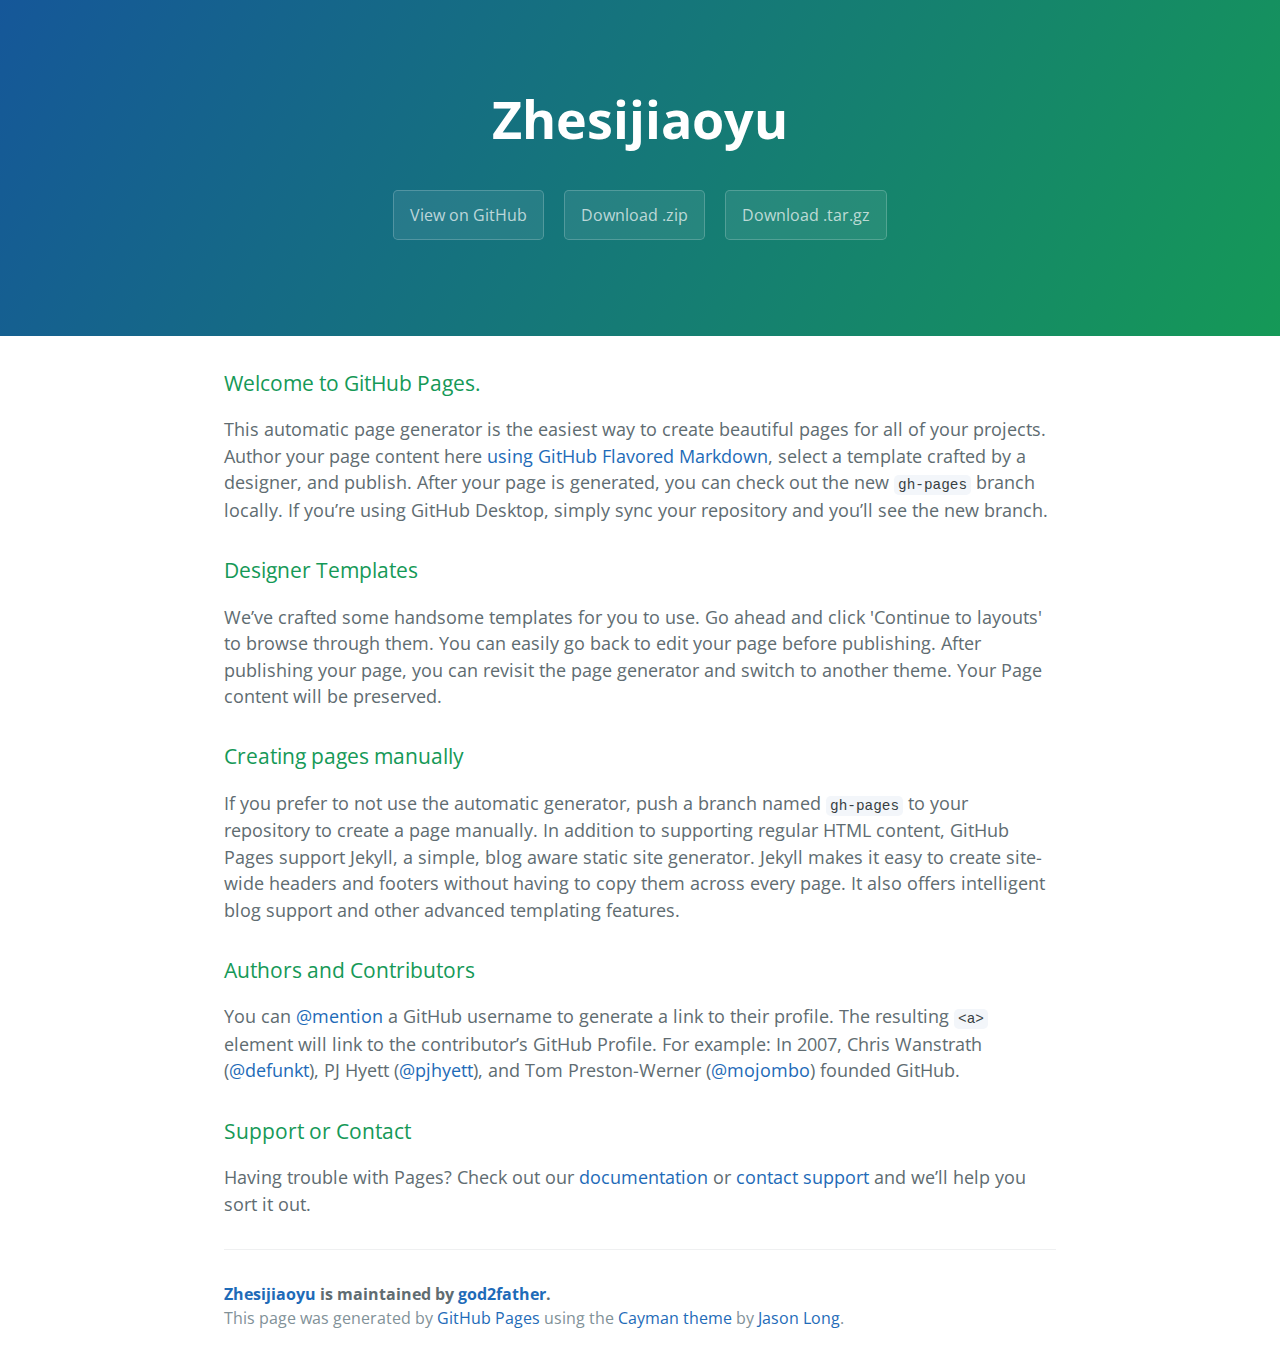
==== index.html @ b7295e61 "Create gh-pages branch via GitHub" ====
<!DOCTYPE html>
<html lang="en-us">
  <head>
    <meta charset="UTF-8">
    <title>Zhesijiaoyu by god2father</title>
    <meta name="viewport" content="width=device-width, initial-scale=1">
    <link rel="stylesheet" type="text/css" href="stylesheets/normalize.css" media="screen">
    <link href='https://fonts.googleapis.com/css?family=Open+Sans:400,700' rel='stylesheet' type='text/css'>
    <link rel="stylesheet" type="text/css" href="stylesheets/stylesheet.css" media="screen">
    <link rel="stylesheet" type="text/css" href="stylesheets/github-light.css" media="screen">
  </head>
  <body>
    <section class="page-header">
      <h1 class="project-name">Zhesijiaoyu</h1>
      <h2 class="project-tagline"></h2>
      <a href="https://github.com/god2father/zhesijiaoyu" class="btn">View on GitHub</a>
      <a href="https://github.com/god2father/zhesijiaoyu/zipball/master" class="btn">Download .zip</a>
      <a href="https://github.com/god2father/zhesijiaoyu/tarball/master" class="btn">Download .tar.gz</a>
    </section>

    <section class="main-content">
      <h3>
<a id="welcome-to-github-pages" class="anchor" href="#welcome-to-github-pages" aria-hidden="true"><span aria-hidden="true" class="octicon octicon-link"></span></a>Welcome to GitHub Pages.</h3>

<p>This automatic page generator is the easiest way to create beautiful pages for all of your projects. Author your page content here <a href="https://guides.github.com/features/mastering-markdown/">using GitHub Flavored Markdown</a>, select a template crafted by a designer, and publish. After your page is generated, you can check out the new <code>gh-pages</code> branch locally. If you’re using GitHub Desktop, simply sync your repository and you’ll see the new branch.</p>

<h3>
<a id="designer-templates" class="anchor" href="#designer-templates" aria-hidden="true"><span aria-hidden="true" class="octicon octicon-link"></span></a>Designer Templates</h3>

<p>We’ve crafted some handsome templates for you to use. Go ahead and click 'Continue to layouts' to browse through them. You can easily go back to edit your page before publishing. After publishing your page, you can revisit the page generator and switch to another theme. Your Page content will be preserved.</p>

<h3>
<a id="creating-pages-manually" class="anchor" href="#creating-pages-manually" aria-hidden="true"><span aria-hidden="true" class="octicon octicon-link"></span></a>Creating pages manually</h3>

<p>If you prefer to not use the automatic generator, push a branch named <code>gh-pages</code> to your repository to create a page manually. In addition to supporting regular HTML content, GitHub Pages support Jekyll, a simple, blog aware static site generator. Jekyll makes it easy to create site-wide headers and footers without having to copy them across every page. It also offers intelligent blog support and other advanced templating features.</p>

<h3>
<a id="authors-and-contributors" class="anchor" href="#authors-and-contributors" aria-hidden="true"><span aria-hidden="true" class="octicon octicon-link"></span></a>Authors and Contributors</h3>

<p>You can <a href="https://help.github.com/articles/basic-writing-and-formatting-syntax/#mentioning-users-and-teams" class="user-mention">@mention</a> a GitHub username to generate a link to their profile. The resulting <code>&lt;a&gt;</code> element will link to the contributor’s GitHub Profile. For example: In 2007, Chris Wanstrath (<a href="https://github.com/defunkt" class="user-mention">@defunkt</a>), PJ Hyett (<a href="https://github.com/pjhyett" class="user-mention">@pjhyett</a>), and Tom Preston-Werner (<a href="https://github.com/mojombo" class="user-mention">@mojombo</a>) founded GitHub.</p>

<h3>
<a id="support-or-contact" class="anchor" href="#support-or-contact" aria-hidden="true"><span aria-hidden="true" class="octicon octicon-link"></span></a>Support or Contact</h3>

<p>Having trouble with Pages? Check out our <a href="https://help.github.com/pages">documentation</a> or <a href="https://github.com/contact">contact support</a> and we’ll help you sort it out.</p>

      <footer class="site-footer">
        <span class="site-footer-owner"><a href="https://github.com/god2father/zhesijiaoyu">Zhesijiaoyu</a> is maintained by <a href="https://github.com/god2father">god2father</a>.</span>

        <span class="site-footer-credits">This page was generated by <a href="https://pages.github.com">GitHub Pages</a> using the <a href="https://github.com/jasonlong/cayman-theme">Cayman theme</a> by <a href="https://twitter.com/jasonlong">Jason Long</a>.</span>
      </footer>

    </section>

  
  </body>
</html>
---- stylesheets/stylesheet.css ----
* {
  box-sizing: border-box; }

body {
  padding: 0;
  margin: 0;
  font-family: "Open Sans", "Helvetica Neue", Helvetica, Arial, sans-serif;
  font-size: 16px;
  line-height: 1.5;
  color: #606c71; }

a {
  color: #1e6bb8;
  text-decoration: none; }
  a:hover {
    text-decoration: underline; }

.btn {
  display: inline-block;
  margin-bottom: 1rem;
  color: rgba(255, 255, 255, 0.7);
  background-color: rgba(255, 255, 255, 0.08);
  border-color: rgba(255, 255, 255, 0.2);
  border-style: solid;
  border-width: 1px;
  border-radius: 0.3rem;
  transition: color 0.2s, background-color 0.2s, border-color 0.2s; }
  .btn + .btn {
    margin-left: 1rem; }

.btn:hover {
  color: rgba(255, 255, 255, 0.8);
  text-decoration: none;
  background-color: rgba(255, 255, 255, 0.2);
  border-color: rgba(255, 255, 255, 0.3); }

@media screen and (min-width: 64em) {
  .btn {
    padding: 0.75rem 1rem; } }

@media screen and (min-width: 42em) and (max-width: 64em) {
  .btn {
    padding: 0.6rem 0.9rem;
    font-size: 0.9rem; } }

@media screen and (max-width: 42em) {
  .btn {
    display: block;
    width: 100%;
    padding: 0.75rem;
    font-size: 0.9rem; }
    .btn + .btn {
      margin-top: 1rem;
      margin-left: 0; } }

.page-header {
  color: #fff;
  text-align: center;
  background-color: #159957;
  background-image: linear-gradient(120deg, #155799, #159957); }

@media screen and (min-width: 64em) {
  .page-header {
    padding: 5rem 6rem; } }

@media screen and (min-width: 42em) and (max-width: 64em) {
  .page-header {
    padding: 3rem 4rem; } }

@media screen and (max-width: 42em) {
  .page-header {
    padding: 2rem 1rem; } }

.project-name {
  margin-top: 0;
  margin-bottom: 0.1rem; }

@media screen and (min-width: 64em) {
  .project-name {
    font-size: 3.25rem; } }

@media screen and (min-width: 42em) and (max-width: 64em) {
  .project-name {
    font-size: 2.25rem; } }

@media screen and (max-width: 42em) {
  .project-name {
    font-size: 1.75rem; } }

.project-tagline {
  margin-bottom: 2rem;
  font-weight: normal;
  opacity: 0.7; }

@media screen and (min-width: 64em) {
  .project-tagline {
    font-size: 1.25rem; } }

@media screen and (min-width: 42em) and (max-width: 64em) {
  .project-tagline {
    font-size: 1.15rem; } }

@media screen and (max-width: 42em) {
  .project-tagline {
    font-size: 1rem; } }

.main-content :first-child {
  margin-top: 0; }
.main-content img {
  max-width: 100%; }
.main-content h1, .main-content h2, .main-content h3, .main-content h4, .main-content h5, .main-content h6 {
  margin-top: 2rem;
  margin-bottom: 1rem;
  font-weight: normal;
  color: #159957; }
.main-content p {
  margin-bottom: 1em; }
.main-content code {
  padding: 2px 4px;
  font-family: Consolas, "Liberation Mono", Menlo, Courier, monospace;
  font-size: 0.9rem;
  color: #383e41;
  background-color: #f3f6fa;
  border-radius: 0.3rem; }
.main-content pre {
  padding: 0.8rem;
  margin-top: 0;
  margin-bottom: 1rem;
  font: 1rem Consolas, "Liberation Mono", Menlo, Courier, monospace;
  color: #567482;
  word-wrap: normal;
  background-color: #f3f6fa;
  border: solid 1px #dce6f0;
  border-radius: 0.3rem; }
  .main-content pre > code {
    padding: 0;
    margin: 0;
    font-size: 0.9rem;
    color: #567482;
    word-break: normal;
    white-space: pre;
    background: transparent;
    border: 0; }
.main-content .highlight {
  margin-bottom: 1rem; }
  .main-content .highlight pre {
    margin-bottom: 0;
    word-break: normal; }
.main-content .highlight pre, .main-content pre {
  padding: 0.8rem;
  overflow: auto;
  font-size: 0.9rem;
  line-height: 1.45;
  border-radius: 0.3rem; }
.main-content pre code, .main-content pre tt {
  display: inline;
  max-width: initial;
  padding: 0;
  margin: 0;
  overflow: initial;
  line-height: inherit;
  word-wrap: normal;
  background-color: transparent;
  border: 0; }
  .main-content pre code:before, .main-content pre code:after, .main-content pre tt:before, .main-content pre tt:after {
    content: normal; }
.main-content ul, .main-content ol {
  margin-top: 0; }
.main-content blockquote {
  padding: 0 1rem;
  margin-left: 0;
  color: #819198;
  border-left: 0.3rem solid #dce6f0; }
  .main-content blockquote > :first-child {
    margin-top: 0; }
  .main-content blockquote > :last-child {
    margin-bottom: 0; }
.main-content table {
  display: block;
  width: 100%;
  overflow: auto;
  word-break: normal;
  word-break: keep-all; }
  .main-content table th {
    font-weight: bold; }
  .main-content table th, .main-content table td {
    padding: 0.5rem 1rem;
    border: 1px solid #e9ebec; }
.main-content dl {
  padding: 0; }
  .main-content dl dt {
    padding: 0;
    margin-top: 1rem;
    font-size: 1rem;
    font-weight: bold; }
  .main-content dl dd {
    padding: 0;
    margin-bottom: 1rem; }
.main-content hr {
  height: 2px;
  padding: 0;
  margin: 1rem 0;
  background-color: #eff0f1;
  border: 0; }

@media screen and (min-width: 64em) {
  .main-content {
    max-width: 64rem;
    padding: 2rem 6rem;
    margin: 0 auto;
    font-size: 1.1rem; } }

@media screen and (min-width: 42em) and (max-width: 64em) {
  .main-content {
    padding: 2rem 4rem;
    font-size: 1.1rem; } }

@media screen and (max-width: 42em) {
  .main-content {
    padding: 2rem 1rem;
    font-size: 1rem; } }

.site-footer {
  padding-top: 2rem;
  margin-top: 2rem;
  border-top: solid 1px #eff0f1; }

.site-footer-owner {
  display: block;
  font-weight: bold; }

.site-footer-credits {
  color: #819198; }

@media screen and (min-width: 64em) {
  .site-footer {
    font-size: 1rem; } }

@media screen and (min-width: 42em) and (max-width: 64em) {
  .site-footer {
    font-size: 1rem; } }

@media screen and (max-width: 42em) {
  .site-footer {
    font-size: 0.9rem; } }
---- stylesheets/github-light.css ----
/*
   Copyright 2014 GitHub Inc.

   Licensed under the Apache License, Version 2.0 (the "License");
   you may not use this file except in compliance with the License.
   You may obtain a copy of the License at

       http://www.apache.org/licenses/LICENSE-2.0

   Unless required by applicable law or agreed to in writing, software
   distributed under the License is distributed on an "AS IS" BASIS,
   WITHOUT WARRANTIES OR CONDITIONS OF ANY KIND, either express or implied.
   See the License for the specific language governing permissions and
   limitations under the License.

*/

.pl-c /* comment */ {
  color: #969896;
}

.pl-c1      /* constant, markup.raw, meta.diff.header, meta.module-reference, meta.property-name, support, support.constant, support.variable, variable.other.constant */,
.pl-s .pl-v /* string variable */ {
  color: #0086b3;
}

.pl-e  /* entity */,
.pl-en /* entity.name */ {
  color: #795da3;
}

.pl-s .pl-s1 /* string source */,
.pl-smi      /* storage.modifier.import, storage.modifier.package, storage.type.java, variable.other, variable.parameter.function */ {
  color: #333;
}

.pl-ent /* entity.name.tag */ {
  color: #63a35c;
}

.pl-k /* keyword, storage, storage.type */ {
  color: #a71d5d;
}

.pl-pds              /* punctuation.definition.string, string.regexp.character-class */,
.pl-s                /* string */,
.pl-s .pl-pse .pl-s1 /* string punctuation.section.embedded source */,
.pl-sr               /* string.regexp */,
.pl-sr .pl-cce       /* string.regexp constant.character.escape */,
.pl-sr .pl-sra       /* string.regexp string.regexp.arbitrary-repitition */,
.pl-sr .pl-sre       /* string.regexp source.ruby.embedded */ {
  color: #183691;
}

.pl-v /* variable */ {
  color: #ed6a43;
}

.pl-id /* invalid.deprecated */ {
  color: #b52a1d;
}

.pl-ii /* invalid.illegal */ {
  background-color: #b52a1d;
  color: #f8f8f8;
}

.pl-sr .pl-cce /* string.regexp constant.character.escape */ {
  color: #63a35c;
  font-weight: bold;
}

.pl-ml /* markup.list */ {
  color: #693a17;
}

.pl-mh        /* markup.heading */,
.pl-mh .pl-en /* markup.heading entity.name */,
.pl-ms        /* meta.separator */ {
  color: #1d3e81;
  font-weight: bold;
}

.pl-mq /* markup.quote */ {
  color: #008080;
}

.pl-mi /* markup.italic */ {
  color: #333;
  font-style: italic;
}

.pl-mb /* markup.bold */ {
  color: #333;
  font-weight: bold;
}

.pl-md /* markup.deleted, meta.diff.header.from-file */ {
  background-color: #ffecec;
  color: #bd2c00;
}

.pl-mi1 /* markup.inserted, meta.diff.header.to-file */ {
  background-color: #eaffea;
  color: #55a532;
}

.pl-mdr /* meta.diff.range */ {
  color: #795da3;
  font-weight: bold;
}

.pl-mo /* meta.output */ {
  color: #1d3e81;
}
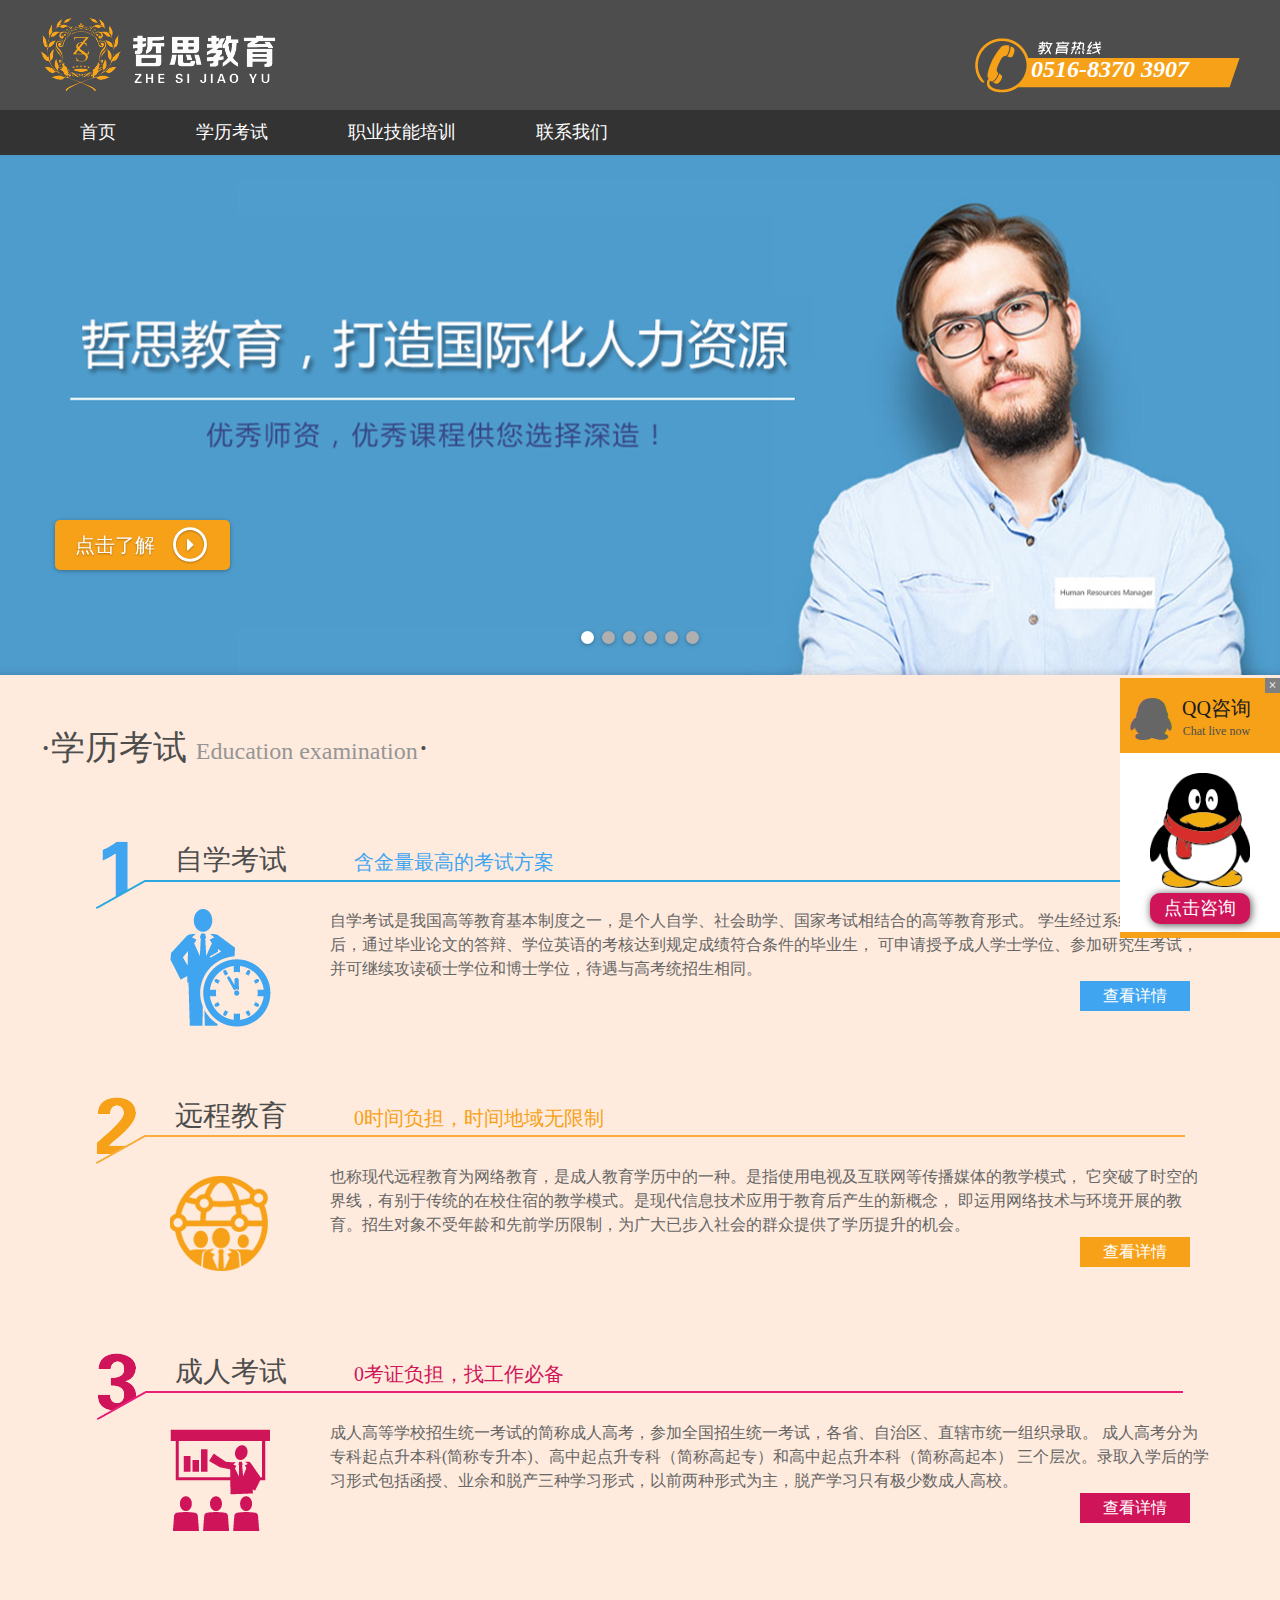
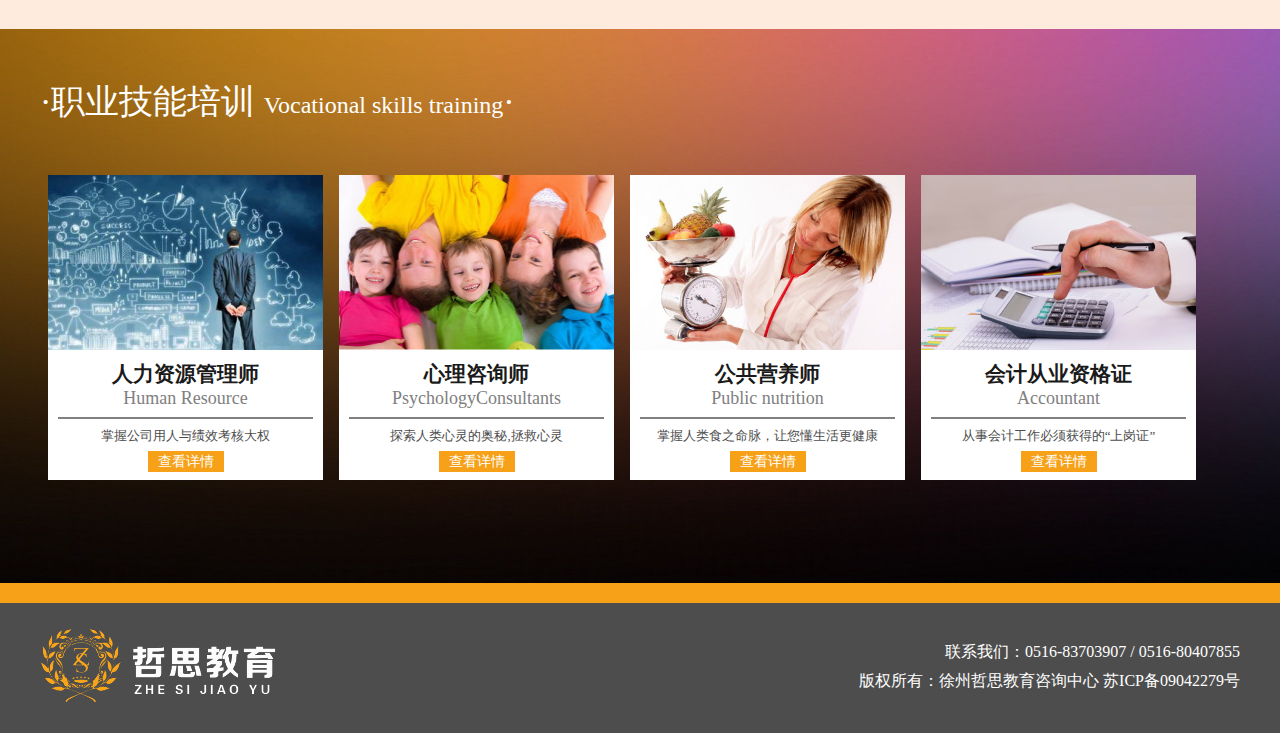
==== commit f5adeedd: "frist" ====
--- a/index.html
+++ b/index.html
@@ -1,57 +1,213 @@
 <!DOCTYPE html>
-<html lang="en-us">
-  <head>
+<html lang="en">
+<head>
     <meta charset="UTF-8">
-    <title>Zhesijiaoyu by god2father</title>
-    <meta name="viewport" content="width=device-width, initial-scale=1">
-    <link rel="stylesheet" type="text/css" href="stylesheets/normalize.css" media="screen">
-    <link href='https://fonts.googleapis.com/css?family=Open+Sans:400,700' rel='stylesheet' type='text/css'>
-    <link rel="stylesheet" type="text/css" href="stylesheets/stylesheet.css" media="screen">
-    <link rel="stylesheet" type="text/css" href="stylesheets/github-light.css" media="screen">
-  </head>
-  <body>
-    <section class="page-header">
-      <h1 class="project-name">Zhesijiaoyu</h1>
-      <h2 class="project-tagline"></h2>
-      <a href="https://github.com/god2father/zhesijiaoyu" class="btn">View on GitHub</a>
-      <a href="https://github.com/god2father/zhesijiaoyu/zipball/master" class="btn">Download .zip</a>
-      <a href="https://github.com/god2father/zhesijiaoyu/tarball/master" class="btn">Download .tar.gz</a>
-    </section>
-
-    <section class="main-content">
-      <h3>
-<a id="welcome-to-github-pages" class="anchor" href="#welcome-to-github-pages" aria-hidden="true"><span aria-hidden="true" class="octicon octicon-link"></span></a>Welcome to GitHub Pages.</h3>
-
-<p>This automatic page generator is the easiest way to create beautiful pages for all of your projects. Author your page content here <a href="https://guides.github.com/features/mastering-markdown/">using GitHub Flavored Markdown</a>, select a template crafted by a designer, and publish. After your page is generated, you can check out the new <code>gh-pages</code> branch locally. If you’re using GitHub Desktop, simply sync your repository and you’ll see the new branch.</p>
-
-<h3>
-<a id="designer-templates" class="anchor" href="#designer-templates" aria-hidden="true"><span aria-hidden="true" class="octicon octicon-link"></span></a>Designer Templates</h3>
-
-<p>We’ve crafted some handsome templates for you to use. Go ahead and click 'Continue to layouts' to browse through them. You can easily go back to edit your page before publishing. After publishing your page, you can revisit the page generator and switch to another theme. Your Page content will be preserved.</p>
-
-<h3>
-<a id="creating-pages-manually" class="anchor" href="#creating-pages-manually" aria-hidden="true"><span aria-hidden="true" class="octicon octicon-link"></span></a>Creating pages manually</h3>
-
-<p>If you prefer to not use the automatic generator, push a branch named <code>gh-pages</code> to your repository to create a page manually. In addition to supporting regular HTML content, GitHub Pages support Jekyll, a simple, blog aware static site generator. Jekyll makes it easy to create site-wide headers and footers without having to copy them across every page. It also offers intelligent blog support and other advanced templating features.</p>
-
-<h3>
-<a id="authors-and-contributors" class="anchor" href="#authors-and-contributors" aria-hidden="true"><span aria-hidden="true" class="octicon octicon-link"></span></a>Authors and Contributors</h3>
-
-<p>You can <a href="https://help.github.com/articles/basic-writing-and-formatting-syntax/#mentioning-users-and-teams" class="user-mention">@mention</a> a GitHub username to generate a link to their profile. The resulting <code>&lt;a&gt;</code> element will link to the contributor’s GitHub Profile. For example: In 2007, Chris Wanstrath (<a href="https://github.com/defunkt" class="user-mention">@defunkt</a>), PJ Hyett (<a href="https://github.com/pjhyett" class="user-mention">@pjhyett</a>), and Tom Preston-Werner (<a href="https://github.com/mojombo" class="user-mention">@mojombo</a>) founded GitHub.</p>
-
-<h3>
-<a id="support-or-contact" class="anchor" href="#support-or-contact" aria-hidden="true"><span aria-hidden="true" class="octicon octicon-link"></span></a>Support or Contact</h3>
-
-<p>Having trouble with Pages? Check out our <a href="https://help.github.com/pages">documentation</a> or <a href="https://github.com/contact">contact support</a> and we’ll help you sort it out.</p>
-
-      <footer class="site-footer">
-        <span class="site-footer-owner"><a href="https://github.com/god2father/zhesijiaoyu">Zhesijiaoyu</a> is maintained by <a href="https://github.com/god2father">god2father</a>.</span>
-
-        <span class="site-footer-credits">This page was generated by <a href="https://pages.github.com">GitHub Pages</a> using the <a href="https://github.com/jasonlong/cayman-theme">Cayman theme</a> by <a href="https://twitter.com/jasonlong">Jason Long</a>.</span>
-      </footer>
-
-    </section>
-
-  
-  </body>
-</html>
+    <title>哲思教育首页</title>
+    <link href="css/css.css" rel="stylesheet" type="text/css">
+    <link href="css/font-awesome.min.css" rel="stylesheet" type="text/css">
+    <script src="js/jquery-1.10.1.min.js"></script>
+    <script src="js/unslider.js"></script>
+</head>
+<body>
+<header>
+    <div class="logo-bar-bg">
+        <div class="logo-bar">
+            <div class="logo">
+                <img src="images/logo.png" alt="哲思教育">
+            </div>
+            <div class="tel-numb">
+                0516-8370 3907
+            </div>
+        </div>
+    </div>
+    <div class="menu-bar-bg">
+        <div class="menu-bar">
+            <ul>
+                <li><a href="index.html">首页</a></li>
+                <li><a href="education.html"> 学历考试</a> </li>
+                <li class="drop-menu">
+                    <a href="#">职业技能培训</a>
+                    <ul class="drop-menu-list">
+                        <li><a href="human_resources.html">人力资源管理师</a></li>
+                        <li><a href="psychology.html">心理咨询师</a></li>
+                        <li><a href="nutrition.html">公共营养师</a></li>
+                        <li><a href="accounting.html">会计从业资格证</a></li>
+                    </ul>
+                </li>
+                <li><a href="contact_us.html"> 联系我们</a> </li>
+            </ul>
+        </div>
+    </div>
+    <!-- 轮播位-->
+    <div class="banner-img-box ">
+        <section class="banner">
+            <ul>
+                <li style="background-image: url(images/banner1.jpg);background-size: 100% 100%">
+                    <div class="inner">
+                        <a class="btn" href="human_resources.html">
+                            点击了解
+                            <span class="fa-stack "><i class="fa fa-circle-thin fa-stack-2x"></i> <i class="fa fa-caret-right fa-stack-1x"></i></span>
+                        </a>
+                    </div>
+                </li>
+                <li style="background-image: url(images/banner2.jpg)">
+                    <div class="inner">
+                        <a class="btn" href="contact_us.html">
+                            点击了解
+                            <span class="fa-stack "><i class="fa fa-circle-thin fa-stack-2x"></i> <i class="fa fa-caret-right fa-stack-1x"></i></span>
+                        </a>
+                    </div>
+                </li>
+                <li style="background-image: url(images/banner3.jpg)">
+                    <div class="inner">
+                        <a class="btn btn-color3" href="accounting.html">
+                            点击了解
+                            <span class="fa-stack "><i class="fa fa-circle-thin fa-stack-2x"></i> <i class="fa fa-caret-right fa-stack-1x"></i></span>
+                        </a>
+                    </div>
+                </li>
+                <li style="background-image: url(images/banner4.jpg)">
+                    <div class="inner">
+                        <a class="btn btn-color3" href="psychology.html">
+                            点击了解
+                            <span class="fa-stack "><i class="fa fa-circle-thin fa-stack-2x"></i> <i class="fa fa-caret-right fa-stack-1x"></i></span>
+                        </a>
+                    </div>
+                </li>
+                <li style="background-image: url(images/banner5.jpg)">
+                    <div class="inner">
+                        <a class="btn" href="education.html">
+                            点击了解
+                            <span class="fa-stack "><i class="fa fa-circle-thin fa-stack-2x"></i> <i class="fa fa-caret-right fa-stack-1x"></i></span>
+                        </a>
+                    </div>
+                </li>
+                <li style="background-image: url(images/banner6.jpg)">
+                    <div class="inner">
+                        <a class="btn" href="nutrition.html">
+                            点击了解
+                            <span class="fa-stack "><i class="fa fa-circle-thin fa-stack-2x"></i> <i class="fa fa-caret-right fa-stack-1x"></i></span>
+                        </a>
+                    </div>
+                </li>
+            </ul>
+        </section>
+    </div>
+</header>
+<div class="index-container-bg">
+    <div class="index-container">
+        <h1>·学历考试&nbsp;<small>Education examination</small>·</h1>
+       <!-- 1-->
+        <div class="index-title1">
+          自学考试 <span>含金量最高的考试方案</span>
+        </div>
+        <div class="index-txt">
+            <img src="images/index-title1-icon1.png">
+            <span>自学考试是我国高等教育基本制度之一，是个人自学、社会助学、国家考试相结合的高等教育形式。
+                学生经过系统的学习后，通过毕业论文的答辩、学位英语的考核达到规定成绩符合条件的毕业生，
+                可申请授予成人学士学位、参加研究生考试，并可继续攻读硕士学位和博士学位，待遇与高考统招生相同。
+               <br><a href="education.html">查看详情</a>
+            </span>
+        </div>
+        <!-- 2-->
+        <div class="index-title1 index-title2">
+            远程教育 <span class="index-title2-color">0时间负担，时间地域无限制</span>
+        </div>
+        <div class="index-txt">
+            <img src="images/index-title2-icon1.png">
+            <span>也称现代远程教育为网络教育，是成人教育学历中的一种。是指使用电视及互联网等传播媒体的教学模式，
+                它突破了时空的界线，有别于传统的在校住宿的教学模式。是现代信息技术应用于教育后产生的新概念，
+                即运用网络技术与环境开展的教育。招生对象不受年龄和先前学历限制，为广大已步入社会的群众提供了学历提升的机会。
+               <br><a class="index-title2-a-color" href="education.html">查看详情</a>
+            </span>
+        </div>
+        <!--3-->
+        <div class="index-title1 index-title3">
+            成人考试 <span class="index-title3-color">0考证负担，找工作必备</span>
+        </div>
+        <div class="index-txt">
+            <img src="images/index-title3-icon1.png">
+            <span>成人高等学校招生统一考试的简称成人高考，参加全国招生统一考试，各省、自治区、直辖市统一组织录取。
+                成人高考分为专科起点升本科(简称专升本)、高中起点升专科（简称高起专）和高中起点升本科（简称高起本）
+                三个层次。录取入学后的学习形式包括函授、业余和脱产三种学习形式，以前两种形式为主，脱产学习只有极少数成人高校。
+               <br><a class="index-title3-a-color" href="education.html">查看详情</a>
+            </span>
+        </div>
+    </div>
+</div>
+<div class="index-container-bg1">
+    <div class="index-container1">
+        <h1>·职业技能培训&nbsp;<small>Vocational skills training</small>·</h1>
+        <div class="index-container1-item">
+            <ul>
+                <li>
+                    <div class="item">
+                        <img src="images/index-item1.jpg" alt="">
+                        <div class="txt">
+                            <p>人力资源管理师</p>
+                            <p>Human Resource</p>
+                            <p>掌握公司用人与绩效考核大权</p>
+                            <p><a href="human_resources.html">查看详情</a></p>
+                        </div>
+                    </div>
+                </li>
+                <li>
+                    <div class="item">
+                        <img src="images/index-item2.jpg" alt="">
+                        <div class="txt">
+                            <p>心理咨询师</p>
+                            <p> PsychologyConsultants</p>
+                            <p>探索人类心灵的奥秘,拯救心灵</p>
+                            <p><a href="psychology.html">查看详情</a></p>
+                        </div>
+                    </div>
+                </li>
+                <li>
+                    <div class="item">
+                        <img src="images/index-item3.jpg" alt="">
+                        <div class="txt">
+                            <p>公共营养师</p>
+                            <p>Public nutrition</p>
+                            <p>掌握人类食之命脉，让您懂生活更健康</p>
+                            <p><a href="nutrition.html">查看详情</a></p>
+                        </div>
+                    </div>
+                </li>
+                <li>
+                    <div class="item">
+                        <img src="images/index-item4.jpg" alt="">
+                        <div class="txt">
+                            <p>会计从业资格证</p>
+                            <p>Accountant</p>
+                            <p>从事会计工作必须获得的“上岗证”</p>
+                            <p><a href="accounting.html">查看详情</a></p>
+                        </div>
+                    </div>
+                </li>
+            </ul>
+        </div>
+    </div>
+</div>
+<footer>
+    <div class="foot-top"></div>
+    <div class="foot-container">
+       <a href="#"><img src="images/logo.png"></a>
+        <p>
+            联系我们：0516-83703907 / 0516-80407855<br>
+            版权所有：徐州哲思教育咨询中心    苏ICP备09042279号
+        </p>
+    </div>
+</footer>
+<div class="chat-window" id="chat-window">
+    <div class="chat-top">
+       <i class="fa fa-qq fa-3x"></i> <span>QQ咨询<br><small>Chat live now</small></span>
+        <div class="chat-close" id="chat-close">&times;</div>
+    </div>
+    <div class="chat-body">
+        <img src="images/qq.png">
+        <a href="http://wpa.qq.com/msgrd?v=3&uin=1175448099&site=qq&menu=yes" target="_blank" >点击咨询</a>
+    </div>
+</div>
+<script src="js/linkin.js"></script>
+</body>
+</html>--- a/css/css.css
+++ b/css/css.css
@@ -0,0 +1,2905 @@
+*{
+    margin:0;
+    padding:0;
+    box-sizing:border-box;
+}
+
+body{
+    color:#666;
+    font-family:"Microsoft Yahei";
+    font-size:14px;
+    min-width:1200px;
+}
+
+body,p,div{
+    margin:0;
+    padding:0;
+    word-break:break-all;
+    word-wrap:break-word;
+    border:none;
+}
+
+h1,h2,h3,h4,h5,h6{
+    margin:0;
+    padding:0;
+}
+
+ul,ol,li,dl,dd,dt{
+    list-style:outside none none;
+    margin:0;
+    padding:0;
+}
+
+a{
+    color:#4d4d4d;
+    cursor:pointer;
+    text-decoration:none!important;
+}
+
+a:hover{
+    text-decoration:none;
+}
+
+td{
+    color:#666;
+    font-size:12px;
+}
+
+img{
+    border:none;
+    vertical-align:middle;
+}
+
+input{
+    outline:0 none;
+}
+
+.logo-bar-bg{
+    height:110px;
+    width:100%;
+    background:#4d4d4d;
+}
+
+.logo-bar{
+    width:1200px;
+    height:110px;
+    margin:0 auto;
+}
+
+.logo{
+    width:236px;
+    height:75px;
+    float:left;
+    margin-top:17px;
+}
+
+.tel-numb{
+    width:265px;
+    height:55px;
+    float:right;
+    margin-top:38px;
+    background:url("../images/telnumber.png") no-repeat;
+    padding-left:56px;
+    padding-top:18px;
+    font-size:24px;
+    color:#fff;
+    font-style:italic;
+    font-weight:bold;
+}
+
+.menu-bar-bg{
+    clear:both;
+    width:100%;
+    background:#333;
+    height:45px;
+}
+
+.menu-bar{
+    width:1200px;
+    height:45px;
+    margin:0 auto;
+}
+
+.menu-bar li{
+    padding:0 40px;
+    line-height:45px;
+    font-size:18px;
+    float:left;
+}
+
+.menu-bar li a{
+    color:#fff;
+}
+
+.menu-bar li:hover{
+    background:#f6a118;
+}
+
+.menu-bar li:hover a{
+    color:#4d4d4d;
+}
+
+.menu-bar .active{
+    background:#f6a118;
+}
+
+.menu-bar .active a{
+    color:#4d4d4d;
+}
+
+.drop-menu{
+    position:relative;
+}
+
+.drop-menu:hover .drop-menu-list{
+    display:block;
+}
+
+.drop-menu-list{
+    position:absolute;
+    display:none;
+    top:45px;
+    left:0;
+    right:0;
+    text-align:center;
+    background:rgba(0,0,0,0.7) repeat scroll 0 0;
+    z-index:999;
+    padding-bottom:20px;
+}
+
+.menu-bar li:hover .drop-menu-list li a{
+    color:#ffffff;
+}
+
+.drop-menu-list li{
+    padding:0 0 0 28px;
+    clear:both;
+    text-align:center;
+}
+
+.drop-menu-list li:hover{
+    background:none;
+}
+
+.drop-menu-list li:hover a{
+    color:#f6dd18!important;
+}
+
+.drop-menu-list li a{
+    text-align:center;
+}
+
+.banner-img-box{
+    position:relative;
+    width:100%;
+    height:520px;
+    overflow:hidden;
+    font-size:18px;
+    line-height:24px;
+    text-align:center;
+    color:rgba(255,255,255,.6);
+    text-shadow:0 0 1px rgba(0,0,0,.05),0 1px 2px rgba(0,0,0,.3);
+}
+
+.banner{
+    position:absolute;
+    left:50%;
+    top:0;
+    width:1920px;
+    height:520px;
+    margin-left:-960px;
+}
+
+.banner ul{
+}.banner ul li{
+     display:block;
+     float:left;
+     min-height:520px;
+     -o-background-size:100% 100%;
+     -ms-background-size:100% 100%;
+     -moz-background-size:100% 100%;
+     -webkit-background-size:100% 100%;
+     background-size:100% 100%;
+     box-shadow:inset 0 -3px 6px rgba(0,0,0,.1);
+ }
+
+.banner .inner{
+    padding:160px 0 110px;
+}
+
+.banner .inner span{
+    height:45px;
+    margin-left:10px;
+}
+
+.banner .inner i{
+    color:#fff;
+    font-weight:normal;
+}
+
+.banner h1,.banner h2{
+    font-size:40px;
+    line-height:52px;
+    color:#fff;
+}
+
+.banner .btn{
+    display:inline-block;
+    margin:205px 0 0 375px;
+    height:50px;
+    line-height:50px;
+    padding:0 20px;
+    clear:both;
+    color:#fff;
+    font-size:20px;
+    background:#f6a118;
+    border-radius:5px;
+    float:left;
+}
+
+.banner .btn-color3{
+    background:#00a599;
+}
+
+.banner .btn:active{
+    -webkit-filter:drop-shadow(0 -1px 2px rgba(0,0,0,.5));
+    -moz-filter:drop-shadow(0 -1px 2px rgba(0,0,0,.5));
+    -o-filter:drop-shadow(0 -1px 2px rgba(0,0,0,.5));
+    filter:drop-shadow(0 -1px 2px rgba(0,0,0,.5));
+}
+
+.banner .btn,.banner .dot{
+    -webkit-filter:drop-shadow(0 1px 2px rgba(0,0,0,.3));
+    -moz-filter:drop-shadow(0 1px 2px rgba(0,0,0,.3));
+    -o-filter:drop-shadow(0 1px 2px rgba(0,0,0,.3));
+    filter:drop-shadow(0 1px 2px rgba(0,0,0,.3));
+}
+
+.banner .dots{
+    position:absolute;
+    left:0;
+    right:0;
+    bottom:20px;
+}
+
+.banner .dots li{
+    display:inline-block;
+    width:13px;
+    height:13px;
+    margin:0 4px;
+    text-indent:-999em;
+    border-radius:100%;
+    cursor:pointer;
+    opacity:1;
+    -webkit-transition:background .5s,opacity .5s;
+    -moz-transition:background .5s,opacity .5s;
+    transition:background .5s,opacity .5s;
+    background:#afafaf;
+}
+
+.banner .dots li.active{
+    background:#fff;
+    opacity:1;
+}
+
+.banner .arrows{
+    position:absolute;
+    bottom:20px;
+    right:20px;
+    color:#fff;
+}
+
+.banner .arrow{
+    display:inline;
+    padding-left:10px;
+    cursor:pointer;
+}
+
+.index-container-bg{
+    width:100%;
+    overflow:hidden;
+    zoom:1;
+    background:#ffebdd;
+    padding-bottom:90px;
+}
+
+.index-container{
+    width:1200px;
+    padding-top:50px;
+    margin:0 auto;
+}
+
+.index-container h1{
+    font-weight:normal;
+    font-size:34px;
+    color:#4d4d4d;
+}
+
+.index-container h1 small{
+    font-size:24px;
+    color:#959595;
+}
+
+.index-title1{
+    margin:70px auto 0 auto;
+    width:1090px;
+    height:68px;
+    background:url("../images/index-title1.png")no-repeat;
+    padding-left:80px;
+    font-size:28px;
+    color:#4d4d4d;
+}
+
+.index-title1 span{
+    font-size:20px;
+    color:#3fa5f1;
+    margin-left:60px;
+}
+
+.index-txt{
+    width:1040px;
+    clear:both;
+    margin-left:130px;
+    overflow:hidden;
+    zoom:1;
+}
+
+.index-txt img{
+    width:101px;
+    height:118px;
+    display:block;
+    float:left;
+}
+
+.index-txt span{
+    width:880px;
+    font-size:16px;
+    color:#666;
+    display:block;
+    float:right;
+    line-height:1.5em;
+}
+
+.index-txt span a{
+    float:right;
+    width:110px;
+    height:30px;
+    background:#3fa5f1;
+    border:none;
+    font-size:16px;
+    color:#fff;
+    line-height:30px;
+    margin-right:20px;
+    text-align:center;
+}
+
+.index-title2{
+    background:url("../images/index-title2.png")no-repeat;
+}
+
+.index-title3{
+    background:url("../images/index-title3.png")no-repeat;
+}
+
+.index-title2-color{
+    color:#f6a118!important;
+}
+
+.index-title2-a-color{
+    background:#f6a118!important;
+}
+
+.index-title3-color{
+    color:#d0145a!important;
+}
+
+.index-title3-a-color{
+    background:#d0145a!important;
+}
+
+.index-container-bg1{
+    overflow:hidden;
+    zoom:1;
+    width:100%;
+    height:554px;
+    background:url("../images/index-bg.jpg") no-repeat;
+    background-size:cover;
+}
+
+.index-container1{
+    width:1200px;
+    height:554px;
+    margin:0 auto;
+}
+
+.index-container1 h1{
+    display:block;
+    font-weight:normal;
+    font-size:34px;
+    color:#fff;
+    padding-top:50px;
+}
+
+.index-container1 h1 small{
+    font-size:24px;
+}
+
+.index-container1-item{
+    margin-top:50px;
+}
+
+.index-container1-item .item{
+    width:275px;
+    height:305px;
+    background:#ffffff;
+    margin-right:8px;
+    margin-left:8px;
+    float:left;
+}
+
+.index-container1-item .item img{
+    width:275px;
+    height:175px;
+}
+
+.index-container1-item .item .txt{
+    margin:10px;
+    text-align:center;
+}
+
+.index-container1-item .item .txt p:nth-child(1){
+    color:#1a1a1a;
+    font-size:21px;
+    font-weight:bold;
+}
+
+.index-container1-item .item .txt p:nth-child(2){
+    color:#808080;
+    font-size:18px;
+    border-bottom:2px solid #808080;
+    padding-bottom:8px;
+}
+
+.index-container1-item .item .txt p:nth-child(3){
+    font-size:13px;
+    padding-top:8px;
+    color:#4d4d4d;
+}
+
+.index-container1-item .item .txt p:nth-child(4){
+    padding-top:5px;
+}
+
+.index-container1-item .item .txt p:nth-child(4) a{
+    width:83px;
+    height:24px;
+    color:#ffffff;
+    line-height:24px;
+    text-align:center;
+    padding:3px 10px;
+    background:#f6a118;
+}
+
+footer{
+    width:100%;
+    background:#4d4d4d;
+    height:150px;
+}
+
+footer .foot-top{
+    height:20px;
+    width:100%;
+    background:#f6a118;
+}
+
+footer .foot-container{
+    width:1200px;
+    margin:25px auto;
+}
+
+footer .foot-container img{
+    float:left;
+    width:236px;
+    height:75px;
+}
+
+footer .foot-container p{
+    float:right;
+    padding-top:10px;
+    text-align:right;
+    font-size:16px;
+    color:#fff;
+    line-height:1.8em;
+}
+
+.chat-window{
+    width:160px;
+    height:260px;
+    border-bottom:6px solid #f6a118;
+    position:fixed;
+    right:0;
+    top:678px;
+    background:#ffffff;
+    z-index:99999;
+}
+
+.chat-top{
+    width:160px;
+    height:75px;
+    background:#f6a118;
+    position:relative;
+}
+
+.chat-top i{
+    display:block;
+    float:left;
+    margin-left:10px;
+    margin-top:20px;
+}
+
+.chat-top span{
+    display:block;
+    float:left;
+    text-align:center;
+    font-size:20px;
+    color:#1a1a1a;
+    margin-left:10px;
+    margin-top:20px;
+    line-height:1em;
+}
+
+.chat-top span small{
+    font-size:12px;
+    color:#4d4d4d;
+}
+
+.chat-close{
+    width:15px;
+    height:15px;
+    position:absolute;
+    top:0;
+    right:0;
+    background:#808080;
+    line-height:15px;
+    cursor:pointer;
+    text-align:center;
+    color:#fff;
+}
+
+.chat-body{
+    clear:both;
+    padding-top:20px;
+    text-align:center;
+}
+
+.chat-body img{
+    width:100px;
+    height:115px;
+    display:block;
+    margin:0 auto;
+}
+
+.chat-body a{
+    text-align:center;
+    display:block;
+    margin:5px auto;
+    width:100px;
+    height:31px;
+    background:#d0145a;
+    font-size:18px;
+    line-height:31px;
+    color:#fff;
+    border-radius:10px;
+    border:none;
+    -webkit-box-shadow:1px 1px 8px 0 rgba(0,0,0,0.7);
+    -moz-box-shadow:1px 1px 8px 0 rgba(0,0,0,0.7);
+    box-shadow:1px 1px 8px 0 rgba(0,0,0,0.7);
+}
+
+.psychology-container1-bg{
+    background:#fff;
+    width:100%;
+    height:755px;
+    position:relative;
+}
+
+.psychology-container1{
+    width:1200px;
+    margin:0 auto;
+}
+
+.psychology-container1 .title{
+    margin:120px auto;
+    text-align:center;
+    overflow:hidden;
+    zoom:1;
+}
+
+.psychology-container1 .title span{
+    font-size:34px;
+    color:#333;
+    padding:0 80px 20px 80px;
+    border-bottom:1px solid #afafaf;
+    font-weight:normal;
+    overflow:hidden;
+    zoom:1;
+}
+
+.psychology-container1 .title p{
+    font-size:16px;
+    padding-top:40px;
+    color:#959595;
+}
+
+.psychology-container1-body{
+    clear:both;
+    overflow:hidden;
+    zoom:1;
+}
+
+.psychology-container1-body .item{
+    width:285px;
+    height:412px;
+    float:left;
+    margin-right:20px;
+}
+
+.psychology-container1-body .item .item-top{
+    width:285px;
+    height:142px;
+    background:url("../images/psychology-img1.png");
+    color:#fff;
+    font-size:30px;
+    font-weight:bold;
+    text-align:center;
+    padding-top:70px;
+}
+
+.psychology-container1-body .item .item-top1{
+    background:url("../images/psychology-img2.png")!important;
+}
+
+.psychology-container1-body .item .item-top2{
+    background:url("../images/psychology-img3.png")!important;
+}
+
+.psychology-container1-body .item .item-top3{
+    background:url("../images/psychology-img4.png")!important;
+}
+
+.psychology-container1-body .item .item-body{
+    width:285px;
+    height:270px;
+    background:#f6e8ca;
+    border:dashed 2px #959595;
+    border-top:none;
+    color:#808080;
+    padding:20px;
+    font-size:16px;
+    line-height:1.6em;
+}
+
+.no-margin-right{
+    margin-right:0!important;
+}
+
+.psychology-down-arrow{
+    width:50px;
+    height:51px;
+    position:absolute;
+    left:0;
+    right:0;
+    margin:auto;
+    bottom:-25px;
+    z-index:5;
+}
+
+.psychology-container2-bg{
+    width:100%;
+    height:770px;
+    background:#365472;
+    position:relative;
+}
+
+.psychology-container2,.psychology-container3,.psychology-container4,.psychology-container5{
+    width:1200px;
+    margin:0 auto;
+    padding-bottom:20px;
+}
+
+.psychology-container2 .title,.psychology-container3 .title,.psychology-container4 .title,.psychology-container5 .title{
+    padding-top:70px;
+    text-align:center;
+}
+
+.psychology-container2 .title span{
+    font-size:34px;
+    color:#fff;
+    padding:0 80px 20px 80px;
+    border-bottom:1px solid #fff;
+    font-weight:normal;
+}
+
+.psychology-container2 .title p,.psychology-container3 .title p{
+    font-size:16px;
+    color:#fff;
+    padding-top:40px;
+}
+
+.psychology-container2 .title b{
+    display:block;
+    font-size:18px;
+    color:#ffffff;
+    padding-top:15px;
+}
+
+.psychology-container2 .item{
+    width:228px;
+    height:315px;
+    background:#fff;
+    margin-right:15px;
+    float:left;
+    margin-top:100px;
+}
+
+.psychology-container2 .item img{
+    width:228px;
+    height:187px;
+}
+
+.psychology-container2 .item p{
+    font-size:18px;
+    color:#4d4d4d;
+    padding:20px 10px;
+    word-break:normal;
+    white-space:normal;
+}
+
+.psychology-container3-bg{
+    width:100%;
+    height:685px;
+    background:#9cd54c;
+    position:relative;
+}
+
+.psychology-container3 .title span{
+    font-size:34px;
+    color:#365472;
+    padding:0 80px 20px 80px;
+    border-bottom:1px solid #fff;
+    font-weight:normal;
+}
+
+.psychology-container3 .title b{
+    display:block;
+    font-size:18px;
+    color:#365472;
+    padding-top:15px;
+}
+
+.psychology-container3 .item{
+    width:247px;
+    overflow:hidden;
+    zoom:1;
+    float:left;
+    margin-right:25px;
+    margin-left:25px;
+    margin-top:80px;
+}
+
+.psychology-container3 .item img{
+    width:247px;
+    height:247px;
+}
+
+.psychology-container3 .item p{
+    display:block;
+    padding:10px 20px;
+    font-size:18px;
+    color:#754c24;
+    font-weight:bold;
+    word-break:normal;
+}
+
+.psychology-container4-bg{
+    width:100%;
+    height:930px;
+    background:#ffffff;
+    position:relative;
+}
+
+.psychology-container4 .title span{
+    font-size:34px;
+    color:#333333;
+    padding:0 60px 20px 60px;
+    border-bottom:1px solid #afafaf;
+}
+
+.psychology-container4 .title p{
+    display:block;
+    margin-top:40px;
+    font-size:16px;
+    color:#959595;
+}
+
+.psychology-container4 .item1{
+    width:910px;
+    height:210px;
+    margin:50px auto;
+    background:#5685da;
+    border-radius:10px;
+}
+
+.psychology-container4 .item1 p:nth-child(1){
+    font-size:27px;
+    color:#fff;
+    font-weight:bold;
+    text-align:center;
+    padding:30px 0 10px 0;
+}
+
+.psychology-container4 .item1 p:nth-child(1) span{
+    color:#fff000;
+}
+
+.psychology-container4 .item1 p:nth-child(2),.psychology-container4 .item1 p:nth-child(3),.psychology-container4 .item1 p:nth-child(4){
+    width:800px;
+    display:block;
+    margin:5px auto;
+    font-size:18px;
+    color:#fff;
+    padding:3px 10px;
+    border-bottom:1px dashed #fff;
+}
+
+.psychology-container4 .item1 p:nth-child(4){
+    border-bottom:none!important;
+}
+
+.psychology-container4 .item2{
+    text-align:center;
+    font-size:18px;
+    color:#666666;
+    font-weight:bold;
+}
+
+.psychology-container4 .item2 span{
+    color:#5685da;
+}
+
+.psychology-container4 .item3{
+    clear:both;
+    width:980px;
+    margin:70px auto;
+    overflow:hidden;
+    zoom:1;
+}
+
+.psychology-container4 .item3-1{
+    width:300px;
+    height:261px;
+    float:left;
+    margin-right:40px;
+    text-align:center;
+    background:url("../images/psychology-img14.png");
+}
+
+.psychology-container4 .item3-1 p:nth-child(1){
+    font-size:23px;
+    color:#fff;
+    font-weight:bold;
+    letter-spacing:4px;
+    padding-top:5px;
+}
+
+.psychology-container4 .item3-1 .p1-top{
+    padding-top:20px!important;
+}
+
+.psychology-container4 .item3-1 p:nth-child(2){
+    font-size:19px;
+    color:#666666;
+    margin:43px auto 0 auto;
+    width:180px;
+    text-align:left;
+}
+
+.psychology-container5-bg{
+    width:100%;
+    height:530px;
+    background:#4f2a70;
+}
+
+.psychology-container5 .title span{
+    font-size:34px;
+    color:#fff;
+    padding:0 80px 20px 80px;
+    border-bottom:1px solid #fff;
+}
+
+.psychology-container5 .title span b{
+    color:#f8ea21;
+    font-weight:normal;
+}
+
+.psychology-container5 .title p{
+    display:block;
+    margin-top:40px;
+    font-size:16px;
+    color:#fff;
+    letter-spacing:5px;
+}
+
+.psychology-container5 .item{
+    width:1200px;
+    margin:40px auto;
+    overflow:hidden;
+    zoom:1;
+}
+
+.psychology-container5 .item1{
+    width:541px;
+    height:252px;
+    background:url("../images/psychology-img15.png") no-repeat;
+    float:left;
+    margin-right:40px;
+    padding:25px 20px;
+}
+
+.psychology-container5 .item1 p:nth-child(1){
+    color:#808080;
+    font-size:20px;
+    font-weight:bold;
+}
+
+.psychology-container5 .item1 p:nth-child(2){
+    font-size:24px;
+    color:#e91e79;
+    padding-top:20px;
+}
+
+.psychology-container5 .item1 p:nth-child(3){
+    font-size:20px;
+    color:#fff;
+    padding-top:40px;
+}
+
+.nutrition-container1-bg{
+    width:100%;
+    height:830px;
+    background:#fff;
+    position:relative;
+}
+
+.nutrition-container1,.nutrition-container2,.nutrition-container3,.nutrition-container4{
+    width:1200px;
+    margin:0 auto;
+}
+
+.nutrition-container1 .title,.nutrition-container2 .title,.nutrition-container3 .title{
+    padding-top:70px;
+    text-align:center;
+}
+
+.nutrition-container1 .title span{
+    font-size:34px;
+    color:#333;
+    padding:0 80px 20px 80px;
+    border-bottom:1px solid #afafaf;
+}
+
+.nutrition-container1 .title p{
+    display:block;
+    margin-top:40px;
+    font-size:16px;
+    color:#959595;
+    letter-spacing:5px;
+}
+
+.nutrition-container1 .item{
+    width:1143px;
+    height:139px;
+    margin:30px auto;
+    background:url("../images/nutrition-img1.png");
+}
+
+.nutrition-container1 .item .item-left{
+    float:left;
+    padding:20px 0 0 100px;
+    width:455px;
+}
+
+.nutrition-container1 .item .item-left p:nth-child(1){
+    font-size:20px;
+    color:#fff;
+    font-weight:bold;
+}
+
+.nutrition-container1 .item .item-left p:nth-child(2){
+    padding-top:20px;
+    font-size:34px;
+    color:#fff;
+}
+
+.nutrition-container1 .item .item-left p:nth-child(2) span{
+    color:#ffff00;
+}
+
+.nutrition-container1 .item .item-right{
+    float:left;
+    text-indent:20px;
+    padding-top:25px;
+    padding-left:20px;
+    padding-right:10px;
+    color:#666666;
+    font-size:20px;
+    width:680px;
+    line-height:1.5em;
+}
+
+.nutrition-container1 .item2{
+    background:url("../images/nutrition-img2.png");
+}
+
+.nutrition-container1 .item3{
+    background:url("../images/nutrition-img3.png");
+}
+
+.nutrition-container2-bg{
+    width:100%;
+    height:780px;
+    position:relative;
+    background:#00a599;
+}
+
+.nutrition-container2 .title span{
+    font-size:34px;
+    color:#fff;
+    padding:0 80px 20px 80px;
+    border-bottom:1px solid #fff;
+}
+
+.nutrition-container2 .title p:nth-child(2){
+    display:block;
+    margin-top:40px;
+    font-size:16px;
+    color:#fff;
+    text-align:center;
+    letter-spacing:2px;
+}
+
+.nutrition-container2 .title p:nth-child(3){
+    font-size:18px;
+    font-weight:bold;
+    color:#f8db21;
+    padding-top:30px;
+    letter-spacing:2px;
+}
+
+.nutrition-container2 .item{
+    width:281px;
+    height:367px;
+    float:left;
+    position:relative;
+    margin-right:20px;
+    margin-top:50px;
+}
+
+.nutrition-container2 .item img{
+    width:281px;
+    height:367px;
+}
+
+.nutrition-container2 .item .txt{
+    position:absolute;
+    bottom:0;
+    width:100%;
+    height:107px;
+    color:#fff;
+    font-size:22px;
+    font-weight:bold;
+    text-align:center;
+    padding-top:10px;
+    background:rgba(0,0,0,0.6) repeat scroll 0 0;
+}
+
+.nutrition-container3-bg{
+    width:100%;
+    height:870px;
+    background:#fff;
+    position:relative;
+}
+
+.nutrition-container3 .title span{
+    font-size:34px;
+    color:#333;
+    padding:0 80px 20px 80px;
+    border-bottom:1px solid #afafaf;
+}
+
+.nutrition-container3 .title p{
+    display:block;
+    margin-top:40px;
+    font-size:16px;
+    color:#959595;
+    letter-spacing:5px;
+}
+
+.nutrition-container3 .item{
+    width:297px;
+    height:506px;
+    float:left;
+    margin-left:40px;
+    margin-right:60px;
+    margin-top:85px;
+    background:url("../images/nutrition-img8.png");
+}
+
+.nutrition-container3 .item p:nth-child(1){
+    font-size:24px;
+    font-weight:bold;
+    color:#fff;
+    padding-top:170px;
+    padding-left:20px;
+    text-shadow:2px 3px 5px #000;
+}
+
+.nutrition-container3 .item p:nth-child(2){
+    font-size:18px;
+    color:#fff;
+    padding-top:120px;
+    padding-left:45px;
+    line-height:1.8em;
+}
+
+.nutrition-container3 .item2{
+    background:url("../images/nutrition-img9.png");
+}
+
+.nutrition-container3 .item3{
+    background:url("../images/nutrition-img10.png");
+}
+
+.nutrition-container4-box{
+    position:relative;
+    z-index:1;
+    overflow:hidden;
+    height:699px;
+}
+
+.nutrition-container4-box-bg{
+    position:absolute;
+    left:50%;
+    top:0;
+    width:1920px;
+    height:699px;
+    margin-left:-960px;
+    background:url("../images/nutrition-img11.jpg") no-repeat;
+}
+
+.nutrition-container4-left{
+    width:730px;
+    height:699px;
+    background:rgba(234,163,56,0.8) repeat scroll 0 0;
+    float:left;
+}
+
+.nutrition-container4-left .top{
+    text-align:center;
+    padding-top:50px;
+    font-size:54px;
+    color:#fff;
+    text-shadow:2px 3px 5px #000;
+    font-weight:bold;
+}
+
+.nutrition-container4-left .mid{
+    width:623px;
+    height:211px;
+    margin:35px auto 0 auto;
+    background:url("../images/nutrition-img12.png");
+}
+
+.nutrition-container4-left .mid p{
+    font-size:22px;
+    color:#4d4d4d;
+}
+
+.nutrition-container4-left .mid p:nth-child(1){
+    padding:5px 5px 0 45px;
+}
+
+.nutrition-container4-left .mid p:nth-child(2){
+    padding:7px 5px 0 280px;
+}
+
+.nutrition-container4-left .mid p:nth-child(3){
+    padding-left:45px;
+}
+
+.nutrition-container4-left .mid p:nth-child(4){
+    padding:3px 0 0 280px;
+}
+
+.nutrition-container4-left .mid p:nth-child(5){
+    padding:5px 0 0 45px;
+}
+
+.nutrition-container4-left .mid1{
+    text-align:center;
+    margin-top:20px;
+    font-size:40px;
+    color:#fff;
+    text-shadow:2px 3px 5px #000;
+    font-weight:bold;
+}
+
+.nutrition-container4-left .bottom1{
+    width:140px;
+    height:180px;
+    float:left;
+    margin:30px 0 0 80px;
+    text-align:center;
+}
+
+.nutrition-container4-left .bottom1 .circle{
+    width:140px;
+    height:140px;
+    border-radius:100%;
+    border:5px solid #29bfde;
+    background:#fff;
+    color:#29bfde;
+    text-align:center;
+    padding-top:30px;
+    font-size:18px;
+    font-weight:bold;
+}
+
+.nutrition-container4-left .bottom1 .circle1{
+    border:5px solid #e91e79;
+    color:#e91e79;
+}
+
+.nutrition-container4-left .bottom1 .circle2{
+    border:5px solid #8cd81e;
+    color:#8cd81e;
+}
+
+.nutrition-container4-left .bottom1 p{
+    font-size:20px;
+    color:#2e318e;
+    font-weight:bold;
+    padding-top:15px;
+}
+
+.nutrition-container4-left .bottom1 p span{
+    font-size:26px;
+    color:#299ede;
+    display:inline-block;
+    padding-left:5px;
+}
+
+.nutrition-container4-left .bottom1 .span1{
+    color:#e91e79;
+}
+
+.nutrition-container4-left .bottom1 .span2{
+    color:#8cd81e;
+}
+
+.nutrition-container4-right{
+    float:left;
+}
+
+.nutrition-container4-right a{
+    display:block;
+    background:#00a599;
+    font-size:26px;
+    font-weight:bold;
+    color:#fff;
+    padding:5px 120px;
+    border-radius:15px;
+    margin:600px 0 0 125px;
+}
+
+.accounting-main-question{
+    width:1200px;
+    height:auto;
+    overflow:hidden;
+    zoom:1;
+    margin:80px auto;
+}
+
+.accounting-main-question-title{
+    width:744px;
+    margin:0px auto;
+    border-bottom:1px solid #afafaf;
+    padding:21px 48px;
+    font-size:34px;
+    color:#333333;
+    text-align:center;
+}
+
+.accounting-main-question>span{
+    font-size:16px;
+    color:#959595;
+    text-align:center;
+    display:block;
+    margin-top:21px;
+    letter-spacing:6px;
+}
+
+.accounting-main-question-content{
+    margin-top:38px;
+}
+
+.accounting-main-question-content1{
+    height:227px;
+    width:100%;
+    position:relative;
+}
+
+.accounting-main-question-content1-q{
+    width:85px;
+    height:85px;
+    background-color:#bd272d;
+    color:#ffffff;
+    font-size:50px;
+    border-radius:100%;
+    text-align:center;
+    line-height:76px;
+    position:relative;
+    z-index:2;
+    display:inline-block;
+}
+
+.accounting-main-question-content1-answer{
+    width:1075px;
+    height:176px;
+    border:1px dashed #959595;
+    position:absolute;
+    top:40px;
+    left:64px;
+    z-index:1;
+    background-color:#eeeeee;
+    display:inline-block;
+}
+
+.accounting-main-question-content1-answer-left{
+    width:374px;
+    height:177px;
+    margin-top:-1px;
+    margin-left:-1px;
+    background-color:#534741;
+    float:left;
+}
+
+.accounting-main-question-content1-answer-left p:nth-child(1){
+    color:#ffffff;
+    font-size:21px;
+    padding:10px 25px;
+    font-weight:bold;
+    letter-spacing:1px;
+}
+
+.accounting-main-question-content1-answer-left p:nth-child(2){
+    color:#ffffff;
+    font-size:30px;
+    padding:10px 22px;
+    font-weight:bold;
+    letter-spacing:1px;
+}
+
+.accounting-main-question-content1-answer>p{
+    width:690px;
+    color:#666666;
+    font-size:19px;
+    line-height:1.5em;
+    word-break:normal;
+    padding:13px 15px 0 14px;
+    display:inline-block;
+}
+
+.accounting-main-question-content1-a{
+    width:85px;
+    height:85px;
+    background-color:#666666;
+    color:#ffffff;
+    font-size:50px;
+    border-radius:100%;
+    text-align:center;
+    line-height:76px;
+    position:absolute;
+    bottom:59px;
+    right:0;
+    z-index:2;
+    display:inline-block;
+}
+
+.accounting-main-banner1{
+    position:relative;
+    z-index:1;
+    height:569px;
+    zoom:1;
+    overflow:hidden;
+}
+
+.accounting-main-banner1-box{
+    height:544px;
+    position:absolute;
+    left:50%;
+    margin-left:-960px;
+    width:1920px;
+    top:25px;
+}
+
+.accounting-main-banner1-box-img{
+    height:544px;
+    position:relative;
+}
+
+.accounting-main-banner1-tb1{
+    background-image:url("../images/accounting-img2.png");
+    width:50px;
+    height:51px;
+    position:absolute;
+    top:0;
+    right:50%;
+    z-index:5;
+}
+
+.accounting-main-banner1-tb2{
+    background-image:url("../images/accounting-img2.png");
+    width:50px;
+    height:51px;
+    position:absolute;
+    bottom:0;
+    right:50%;
+    z-index:5;
+}
+
+.accounting-main-banner1-text1-content{
+    width:866px;
+    height:377px;
+    position:absolute;
+    top:95px;
+    right:18%;
+}
+
+.accounting-main-banner1-text1-content>span{
+    color:#ffffff;
+    font-size:32px;
+    padding-top:20px;
+    padding-bottom:20px;
+    letter-spacing:2px;
+    display:inline-block;
+}
+
+.accounting-main-banner1-text1{
+    width:844px;
+    height:247px;
+    border-radius:10px;
+    background:rgba(255,255,255,0.5) repeat scroll 0 0;
+    position:absolute;
+    top:120px;
+    left:40px;
+    z-index:10;
+}
+
+.accounting-main-banner1-text2{
+    width:844px;
+    height:247px;
+    border-radius:10px;
+    background:rgba(255,255,255,0.5) repeat scroll 0 0;
+    position:absolute;
+    top:100px;
+    left:20px;
+    z-index:8;
+}
+
+.accounting-main-banner1-text1-text{
+    width:791px;
+    height:185px;
+    border:1px solid #afafaf;
+    margin-top:23px;
+    margin-left:17px;
+    padding:25px 18px;
+    font-size:21px;
+    color:#808080;
+    display:inline-block;
+    line-height:33px;
+}
+
+.accounting-main-banner2{
+    position:relative;
+    z-index:1;
+    height:569px;
+    zoom:1;
+    overflow:hidden;
+    margin-top:-25px;
+}
+
+.accounting-main-banner2-text1-content{
+    width:866px;
+    height:377px;
+    position:absolute;
+    top:95px;
+    right:29%;
+}
+
+.accounting-main-banner2-text1-content>span{
+    color:#666666;
+    font-size:32px;
+    padding-top:20px;
+    padding-bottom:20px;
+    letter-spacing:2px;
+    display:inline-block;
+    float:right;
+    margin-right:200px;
+}
+
+.accounting-main-banner2-text1{
+    width:844px;
+    height:247px;
+    border-radius:10px;
+    background:rgba(226,214,201,0.5) repeat scroll 0 0;
+    position:absolute;
+    top:120px;
+    left:40px;
+    z-index:10;
+}
+
+.accounting-main-banner2-text2{
+    width:844px;
+    height:247px;
+    border-radius:10px;
+    background:rgba(226,214,201,0.5) repeat scroll 0 0;
+    position:absolute;
+    top:100px;
+    left:20px;
+    z-index:8;
+}
+
+.accounting-main-banner2-text1-text{
+    width:791px;
+    height:185px;
+    border:1px solid #afafaf;
+    margin-top:23px;
+    margin-left:17px;
+    padding:25px 18px;
+    font-size:21px;
+    color:#808080;
+    display:inline-block;
+    line-height:33px;
+    background-color:#fbf9f7;
+}
+
+.accounting-main-banner3{
+    position:relative;
+    z-index:1;
+    height:569px;
+    zoom:1;
+    overflow:hidden;
+    margin-top:-25px;
+}
+
+.accounting-main-banner3-text1-text{
+    width:791px;
+    height:185px;
+    border:1px solid #afafaf;
+    margin-top:23px;
+    margin-left:17px;
+    padding:25px 18px;
+    font-size:21px;
+    color:#808080;
+    display:inline-block;
+    line-height:33px;
+    background-color:#e2e2e2;
+}
+
+.accounting-main-banner2{
+    position:relative;
+    z-index:1;
+    height:569px;
+    zoom:1;
+    overflow:hidden;
+    margin-top:-25px;
+}
+
+.accounting-main-banner2-text1-content>span{
+    color:#666666;
+    font-size:32px;
+    padding-top:20px;
+    padding-bottom:20px;
+    letter-spacing:2px;
+    display:inline-block;
+    float:right;
+    margin-right:200px;
+}
+
+.accounting-main-banner4-text1{
+    width:844px;
+    height:297px;
+    border-radius:10px;
+    background:rgba(255,255,255,0.3) repeat scroll 0 0;
+    position:absolute;
+    top:120px;
+    left:40px;
+    z-index:10;
+}
+
+.accounting-main-banner4-text2{
+    width:844px;
+    height:297px;
+    border-radius:10px;
+    background:rgba(255,255,255,0.3) repeat scroll 0 0;
+    position:absolute;
+    top:100px;
+    left:20px;
+    z-index:8;
+}
+
+.accounting-main-banner4-text1-text{
+    width:791px;
+    height:231px;
+    border:1px solid #afafaf;
+    margin-top:23px;
+    margin-left:17px;
+    padding:25px 18px;
+    font-size:21px;
+    color:#808080;
+    display:inline-block;
+    line-height:33px;
+}
+
+.contact-main{
+    width:100%;
+    background-color:#ffebdd;
+    position:relative;
+    z-index:1;
+    overflow:hidden;
+    zoom:1;
+}
+
+.contact-main-content{
+    width:1200px;
+    height:auto;
+    margin:0 auto;
+}
+
+.contact-main-content>p{
+    margin:85px 0 55px 36px;
+    font-size:34px;
+}
+
+.contact-main-content>p>span{
+    font-size:24px;
+    color:#959595;
+    padding-left:10px;
+}
+
+.contact-main-content-left{
+    width:666px;
+    height:auto;
+    margin-left:36px;
+    margin-bottom:74px;
+    float:left;
+    font-size:18px;
+    color:#808080;
+    line-height:32px;
+    letter-spacing:2px;
+}
+
+.contact-main-content-right{
+    width:321px;
+    height:341px;
+    box-shadow:5px 5px 5px #9f938a;
+    float:right;
+    margin-right:56px;
+}
+
+.contact-main-content-photo{
+    clear:both;
+    width:1200px;
+    height:191px;
+    margin:0 auto 120px auto;
+    overflow:hidden;
+    zoom:1;
+}
+
+.contact-main-content-photo li{
+    float:left;
+}
+
+.contact-main-content-photo-box{
+    width:260px;
+    height:188px;
+    margin-left:26px;
+    box-shadow:3px 3px 3px #797069;
+    clear:both;
+}
+
+.contact-main-content-photo-box img{
+    width:260px;
+    height:188px;
+}
+
+.contact-foot{
+    background-color:#f6a118;
+    width:100%;
+    position:relative;
+    z-index:1;
+    overflow:hidden;
+    zoom:1;
+    padding-bottom:20px;
+}
+
+.contact-foot-title{
+    width:1200px;
+    height:auto;
+    margin:0 auto;
+}
+
+.contact-foot-title>p{
+    margin:26px 0 36px 36px;
+    font-size:34px;
+    color:#4d4d4d;
+}
+
+.contact-foot-title>p>span{
+    font-size:24px;
+    color:#ffffff;
+    padding-left:10px;
+}
+
+.contact-foot-content{
+    width:1200px;
+    margin:0 auto;
+}
+
+.contact-main-content1{
+    margin-left:36px;
+    margin-bottom:15px;
+}
+
+.contact-main-content-tb{
+    float:left;
+}
+
+.contact-main-content-tb-icon-bgcolor{
+    background-color:#464646;
+    color:#464646;
+    border-radius:100%;
+    box-shadow:2px 2px 5px #3e2806;
+}
+
+.contact-main-content-tb-icon-size{
+    font-size:19px;
+    margin-left:1px;
+}
+
+.contact-main-content-tell{
+    width:930px;
+    border-bottom:3px solid #464646;
+    margin-top:-2px;
+    margin-left:-2px;
+    display:inline-block;
+    padding-left:30px;
+    font-size:20px;
+    color:#4d4d4d;
+    font-weight:bold;
+    padding-bottom:2px;
+}
+
+.contact-main-content-circle{
+    width:15px;
+    height:15px;
+    display:inline-block;
+    background-color:#4d4d4d;
+    float:right;
+    border-radius:100%;
+    margin-top:-9px;
+    margin-right:185px;
+    position:relative;
+    z-index:999;
+}
+
+.contact-main-content-tell1{
+    width:930px;
+    border-bottom:3px solid #464646;
+    margin-top:-2px;
+    margin-left:-2px;
+    display:inline-block;
+    padding-left:30px;
+    font-size:20px;
+    color:#4d4d4d;
+    padding-bottom:2px;
+}
+
+.resources-main{
+    width:100%;
+    height:auto;
+    overflow:hidden;
+    zoom:1;
+    position:relative;
+    z-index:1;
+}
+
+.resources-main-job{
+    width:1200px;
+    height:auto;
+    overflow:hidden;
+    zoom:1;
+    margin:70px auto 0 auto;
+}
+
+.resources-main-job-title{
+    width:744px;
+    margin:0px auto;
+    border-bottom:1px solid #afafaf;
+    padding:21px 48px;
+    font-size:34px;
+    color:#333333;
+    text-align:center;
+}
+
+.resources-main-job>span{
+    font-size:16px;
+    color:#959595;
+    text-align:center;
+    display:block;
+    margin-top:21px;
+    letter-spacing:12px;
+    margin-bottom:60px;
+}
+
+.resources-main-job-content{
+    width:1200px;
+    overflow:hidden;
+    zoom:1;
+    position:relative;
+    z-index:1;
+}
+
+.resources-main-job-content li{
+    float:left;
+    margin-right:12px;
+}
+
+.resources-main-job-content1{
+    width:288px;
+    height:100%;
+    position:relative;
+}
+
+.resources-main-job-content1-one{
+    width:84px;
+    height:84px;
+    background-color:#ed3b24;
+    color:#ffffff;
+    font-size:50px;
+    text-align:center;
+    line-height:84px;
+    display:inline-block;
+    font-weight:bold;
+    border-radius:100%;
+    position:absolute;
+    top:-40px;
+    left:104px;
+    z-index:2;
+}
+
+.resources-main-job-content1-one-more{
+    width:288px;
+    height:353px;
+    border:1px dashed #959595;
+    margin-top:42px;
+    background-color:#f6e8ca;
+}
+
+.resources-main-job-content1-one-more-black{
+    height:103px;
+    background-color:#333333;
+    color:#ffffff;
+    font-weight:bold;
+    font-size:30px;
+    text-align:center;
+    line-height:144px;
+}
+
+.resources-main-job-content1-one-more>p{
+    padding:16px 15px 0 16px;
+    font-size:16px;
+    color:#808080;
+    line-height:24px;
+}
+
+.resources-main-class{
+    width:100%;
+    background-color:#00a599;
+    margin-top:85px;
+}
+
+.resources-main-class-content{
+    width:1200px;
+    zoom:1;
+    margin:0px auto;
+    padding:60px 0;
+    position:relative;
+}
+
+.resources-main-class-title{
+    width:744px;
+    margin:0px auto;
+    border-bottom:1px solid #ffffff;
+    padding:21px 48px;
+    font-size:34px;
+    color:#ffffff;
+    text-align:center;
+}
+
+.resources-main-class-content>span{
+    font-size:16px;
+    color:#ffffff;
+    text-align:center;
+    display:block;
+    margin-top:21px;
+    letter-spacing:8px;
+    margin-bottom:60px;
+}
+
+.resources-main-class-tb1{
+    background-image:url("../images/accounting-img2.png");
+    width:50px;
+    height:51px;
+    position:absolute;
+    top:-25px;
+    right:578px;
+    z-index:5;
+}
+
+.resources-main-class-detail{
+    width:1200px;
+    overflow:hidden;
+    zoom:1;
+    margin:60px auto;
+}
+
+.resources-main-class-detail li{
+    float:left;
+    padding-right:32px;
+}
+
+.resources-main-class-detail-li{
+    width:214px;
+    height:288px;
+    color:#ffffff;
+    font-size:22px;
+    font-weight:bold;
+    text-align:center;
+    line-height:70px;
+}
+
+.resources-main-class-detail li:nth-child(5){
+    padding:0!important;
+}
+
+.resources-main-strategy{
+    width:100%;
+    zoom:1;
+}
+
+.resources-main-strategy-top{
+    width:1200px;
+    zoom:1;
+    margin:0px auto;
+    padding:60px 0;
+    position:relative;
+}
+
+.resources-main-strategy-top>span{
+    font-size:16px;
+    color:#959595;
+    text-align:center;
+    display:block;
+    padding-top:21px;
+    letter-spacing:8px;
+    padding-bottom:60px;
+}
+
+.resources-main-strategy-top-ul{
+    width:1170px;
+    margin:0 auto;
+    height:400px;
+}
+
+.resources-main-strategy-top-div1{
+    width:363px;
+    height:396px;
+    background-color:#69d137;
+    display:inline-block;
+    margin-right:43px;
+    padding:14px 16px;
+    float:left;
+}
+
+.resources-main-strategy-top-div1-border{
+    border:2px dashed #ffffff;
+    border-radius:15px;
+    height:368px;
+    padding:20px;
+}
+
+.resources-main-strategy-top-div1-border>p:nth-child(1){
+    color:#ffffff;
+    font-size:34px;
+    text-align:center;
+    font-weight:bold;
+    line-height:38px;
+    margin-bottom:16px;
+    text-shadow:#404040 2px 2px 2px;
+}
+
+.resources-main-strategy-top-div1-border>p:nth-child(2){
+    width:236px;
+    height:27px;
+    background-color:#ffff00;
+    margin:0 auto 20px auto;
+    border-radius:15px;
+    box-shadow:5px 5px 5px #404040;
+    color:#4d4d4d;
+    font-size:17px;
+    text-align:center;
+    line-height:27px;
+}
+
+.resources-main-strategy-top-div1-ul{
+    width:292px;
+    height:auto;
+    overflow:hidden;
+    zoom:1;
+}
+
+.resources-main-strategy-top-div1-ul-li{
+    width:292px;
+    height:auto;
+    overflow:hidden;
+}
+
+.resources-main-strategy-top-div1-ul-li>span{
+    width:11px;
+    height:11px;
+    display:inline-block;
+    background-color:#ffff00;
+    border-radius:100%;
+    box-shadow:2px 2px 5px #808080;
+    float:left;
+}
+
+.resources-main-strategy-top-div1-ul-li>p{
+    width:277px;
+    color:#ffffff;
+    font-size:17px;
+    text-shadow:#808080 2px 2px 2px;
+    margin-bottom:15px;
+    line-height:30px;
+    display:inline-block;
+    padding-left:5px;
+    float:right;
+    margin-top:-8px;
+}
+
+.resources-main-strategy-top-div2{
+    width:363px;
+    height:396px;
+    background-color:#f59452;
+    display:inline-block;
+    margin-right:43px;
+    padding:14px 16px;
+    float:left;
+}
+
+.resources-main-strategy-top-div3{
+    width:363px;
+    height:396px;
+    background-color:#ed4d59;
+    display:inline-block;
+    padding:14px 16px;
+    float:left;
+}
+
+.resources-main-strategy-bottom{
+    clear:both;
+    width:1200px;
+    margin:0px auto;
+    padding-top:20px;
+    overflow:hidden;
+    padding-bottom:72px;
+}
+
+.resources-main-strategy-bottom-title{
+    color:#886239;
+    font-size:32px;
+    text-align:center;
+    font-weight:bold;
+    letter-spacing:2px;
+    margin-bottom:57px;
+}
+
+.resources-main-strategy-bottom-detail{
+    width:1200px;
+    margin:0 auto;
+}
+
+.resources-main-strategy-bottom-detail-content1{
+    width:230px;
+    height:384px;
+    margin-right:10px;
+    display:inline-block;
+    position:relative;
+}
+
+.resources-main-strategy-bottom-detail-content1>span{
+    width:136px;
+    height:136px;
+    background-image:url("../images/resources-img6.png");
+    display:inline-block;
+    color:#ffffff;
+    font-size:22px;
+    font-weight:bold;
+    text-align:center;
+    line-height:136px;
+    position:absolute;
+    top:0;
+    left:50px;
+    z-index:2;
+}
+
+.resources-main-strategy-bottom-detail-month{
+    width:230px;
+    height:317px;
+    border:2px solid #0071b8;
+    background-color:#deffff;
+    position:absolute;
+    top:65px;
+    padding:77px 14px 0 14px;
+}
+
+.resources-main-strategy-bottom-detail-month>p:nth-child(1){
+    color:#0071b8;
+    font-size:22px;
+    text-align:center;
+    font-weight:bold;
+    margin-bottom:34px;
+}
+
+.resources-main-strategy-bottom-detail-month>p:nth-child(2){
+    color:#808080;
+    font-size:18px;
+    line-height:27px;
+}
+
+.resources-main-strategy-bottom-detail ul li{
+    float:left;
+}
+
+.resources-main-strategy-bottom-detail-font{
+    margin-top:50px;
+}
+
+.resources-main-teacher{
+    width:100%;
+    background-color:#10546b;
+}
+
+.resources-main-class-content{
+    width:1200px;
+    zoom:1;
+    margin:0px auto;
+    padding:60px 0;
+    position:relative;
+}
+
+.resources-main-class-content>span{
+    font-size:16px;
+    color:#ffffff;
+    text-align:center;
+    display:block;
+    margin-top:21px;
+    letter-spacing:8px;
+    margin-bottom:60px;
+}
+
+.resources-main-class-content>p{
+    text-align:center;
+    color:#f7d73b;
+    font-size:28px;
+    font-weight:bold;
+    letter-spacing:2px;
+}
+
+.resources-main-teacher-content{
+    width:1088px;
+    height:auto;
+    overflow:hidden;
+    zoom:1;
+    margin:50px auto 0 auto;
+}
+
+.resources-main-teacher-content-dvi1{
+    width:289px;
+    height:289px;
+    margin-right:105px;
+    display:inline-block;
+    position:relative;
+}
+
+.resources-main-teacher-content-dvi1 img{
+    display:inline-block;
+    width:289px;
+    height:289px;
+}
+
+.resources-main-teacher-content-dvi1 p:nth-child(2){
+    color:#ffffff;
+    text-align:center;
+    font-size:40px;
+    text-shadow:5px 5px 5px #666666;
+    position:absolute;
+    top:58px;
+    left:80px;
+    letter-spacing:1px;
+}
+
+.resources-main-teacher-content-dvi1 p:nth-child(3){
+    text-align:center;
+    position:absolute;
+    top:125px;
+    color:#ffffff;
+    font-size:20px;
+    text-shadow:4px 4px 2px #666666;
+    padding:0 12px;
+    margin-left:25px;
+    letter-spacing:2px;
+    font-weight:bold;
+    line-height:30px;
+}
+
+.resources-main-teacher-content div:nth-child(3){
+    margin:0!important;
+}
+
+.resources-main-teacher-class{
+    width:1200px;
+    overflow:hidden;
+    zoom:1;
+    margin:0 auto;
+    padding:15px 0 90px 0;
+}
+
+.resources-main-teacher-class>p{
+    width:500px;
+    border-bottom:1px dashed #ffff26;
+    font-size:28px;
+    color:#f7d73b;
+    text-align:center;
+    font-weight:bold;
+    margin:0 auto;
+    padding:10px 0;
+}
+
+.resources-main-teacher-class>span{
+    width:500px;
+    display:block;
+    margin:0 auto 60px auto;
+    padding:17px 25px;
+    color:#ffffff;
+    font-size:14px;
+    text-align:center;
+    letter-spacing:1px;
+    line-height:20px;
+}
+
+.resources-main-teacher-detail ul{
+    clear:both;
+}
+
+.resources-main-teacher-detail li{
+    float:left;
+    margin-right:9px;
+}
+
+.resources-main-teacher-detail li:nth-child(6){
+    margin:0;
+}
+
+.resources-main-teacher-detail-1{
+    width:192px;
+    height:261px;
+    padding-right:12px;
+    display:inline-block;
+    overflow:hidden;
+    box-shadow:5px 7px 8px #333333;
+}
+
+.resources-main-teacher-detail-1 img{
+    width:192px;
+    height:176px;
+}
+
+.resources-main-teacher-detail-1 p{
+    width:192px;
+    height:86px;
+    background-color:#ffffff;
+}
+
+.resources-main-teacher-detail-1 p span:nth-child(1){
+    font-size:20px;
+    color:#333333;
+    font-weight:bold;
+    text-align:center;
+    padding:15px 0 9px 0;
+    display:block;
+}
+
+.resources-main-teacher-detail-1 p span:nth-child(2){
+    font-size:18px;
+    color:#754c24;
+    font-weight:bold;
+    text-align:center;
+    display:block;
+}
+
+.test-main{
+    width:100%;
+    overflow:hidden;
+    zoom:1;
+}
+
+.test-main-education-title{
+    width:708px;
+    margin:0px auto;
+    border-bottom:1px solid #afafaf;
+    padding:21px 0;
+    font-size:34px;
+    color:#333333;
+    text-align:center;
+}
+
+.test-main-education-content{
+    margin-top:70px;
+    width:1200px;
+    height:auto;
+    overflow:hidden;
+    zoom:1;
+}
+
+.test-main-education-content li{
+    float:left;
+}
+
+.test-main-education-content1{
+    width:151px;
+    height:234px;
+    display:inline-block;
+    margin-right:49px;
+}
+
+.test-main-education-content1>span{
+    width:151px;
+    display:inline-block;
+    border-bottom:1px solid #5e788a;
+    text-align:center;
+    padding:20px 0;
+    color:#666666;
+    font-weight:bold;
+    font-size:16px;
+}
+
+.test-main-high{
+    width:100%;
+    background-color:#548eb1;
+    margin-top:85px;
+}
+
+.test-main-high-li{
+    width:241px;
+    height:293px;
+    margin-right:25px;
+    display:inline-block;
+    position:relative;
+    z-index:5;
+}
+
+.test-main-high-li p{
+    background:rgba(11,11,0,0.7) repeat scroll 0 0;
+    position:absolute;
+    bottom:0;
+    left:0;
+    z-index:6;
+    color:#ffffff;
+    font-size:18px;
+    font-weight:bold;
+    padding:10px 0 20px 17px;
+}
+
+.test-main-type{
+    width:1200px;
+    zoom:1;
+    margin:0px auto;
+    padding:60px 0;
+    position:relative;
+}
+
+.test-main-type-title{
+    width:708px;
+    margin:0px auto;
+    border-bottom:1px solid #afafaf;
+    padding:21px 0;
+    font-size:34px;
+    color:#333333;
+    text-align:center;
+}
+
+.test-main-type>span{
+    width:646px;
+    font-size:16px;
+    color:#959595;
+    text-align:center;
+    display:block;
+    margin:21px auto 60px auto;
+    letter-spacing:2px;
+}
+
+.test-main-type>p{
+    color:#666666;
+    font-size:18px;
+    font-weight:bold;
+    text-align:center;
+}
+
+.test-main-type1{
+    width:100%;
+    height:auto;
+    position:relative;
+    overflow:hidden;
+    zoom:1;
+}
+
+.test-main-type1 img{
+    position:relative;
+    z-index:1;
+    display:inline-block;
+}
+
+.test-main-type1-content{
+    position:absolute;
+    top:55px;
+    left:0;
+    z-index:5;
+}
+
+.test-main-type1-box{
+    width:1200px;
+    height:504px;
+    margin:-504px auto 0 auto;
+    overflow:hidden;
+    zoom:1;
+    position:relative;
+}
+
+.test-main-type1-content>p{
+    font-size:34px;
+    color:#4d4d4d;
+}
+
+.test-main-type1-content>p>span{
+    padding-left:13px;
+    font-size:25px;
+    color:#ffffff;
+    letter-spacing:2px;
+}
+
+.test-main-type1-content-border{
+    width:958px;
+    background:rgba(255,255,255,0.5) repeat scroll 0 0;
+    padding:22px;
+    margin-top:27px;
+}
+
+.test-main-type1-content-border-text{
+    background-color:#ffffff;
+    padding:17px;
+    overflow:hidden;
+}
+
+.test-main-type1-content-border-text>p{
+    font-size:16px;
+    color:#959595;
+    padding-bottom:22px;
+    border-bottom:2px solid #f6e1a9;
+    line-height:22px;
+    letter-spacing:1px;
+}
+
+.test-main-type1-content-border-text-right{
+    display:inline-block;
+    float:left;
+    margin-top:10px;
+    padding:0 0 0 25px;
+    border-right:2px solid #f6e1a9;
+    width:65%;
+}
+
+.test-main-type1-content-border-text-right>span{
+    font-size:16px;
+    color:#a27c52;
+    font-weight:bold;
+}
+
+.test-main-type1-content-ul{
+    margin-top:5px;
+}
+
+.test-main-type1-content-ul ul li{
+    float:left;
+    width:272px;
+}
+
+.test-main-type1-content-ul ul li>span{
+    width:10px;
+    height:10px;
+    display:inline-block;
+    background-color:#f38f1e;
+    border-radius:100%;
+}
+
+.test-main-type1-content-ul ul li>p{
+    font-size:14px;
+    color:#666666;
+    display:inline-block;
+    padding-left:7px;
+}
+
+.test-main-type1-content-border-text-left{
+    display:inline-block;
+    float:left;
+    margin-top:10px;
+    padding:0 0 0 43px;
+}
+
+.test-main-type1-content-border-text-left>span{
+    font-size:16px;
+    color:#a27c52;
+    font-weight:bold;
+}
+
+.test-main-type1-content-ul1{
+    margin-top:20px;
+}
+
+.test-main-type1-content-ul1 ul li>span{
+    width:10px;
+    height:10px;
+    display:inline-block;
+    background-color:#f38f1e;
+    border-radius:100%;
+}
+
+.test-main-type1-content-ul1 ul li>p{
+    font-size:14px;
+    color:#666666;
+    display:inline-block;
+    padding-left:7px;
+}
+
+.test-main-type2-content{
+    position:absolute;
+    top:55px;
+    right:0;
+    z-index:5;
+}
+
+.test-main-type2-content>p{
+    font-size:34px;
+    color:#4d4d4d;
+}
+
+.test-main-type2-content>p>span{
+    padding-left:13px;
+    font-size:25px;
+    color:#ffffff;
+    letter-spacing:2px;
+}
+
+.test-main-type2-content-border-text{
+    background-color:#ffffff;
+    padding:17px;
+    overflow:hidden;
+}
+
+.test-main-type2-content-border-text>p{
+    font-size:16px;
+    color:#959595;
+    padding-bottom:22px;
+    border-bottom:2px solid #d9dddb;
+    line-height:22px;
+    letter-spacing:1px;
+}
+
+.test-main-type2-content-border-text-right{
+    display:inline-block;
+    float:left;
+    margin-top:10px;
+    padding:0 0 0 25px;
+    border-right:2px solid #d9dddb;
+    width:65%;
+}
+
+.test-main-type2-content-border-text-right>span{
+    font-size:16px;
+    color:#a27c52;
+    font-weight:bold;
+}
+
+.test-main-type2-content-border-text-left{
+    display:inline-block;
+    float:left;
+    margin-top:10px;
+    padding:0 0 0 43px;
+    width:35%;
+}
+
+.test-main-type2-content-border-text-left>span{
+    font-size:16px;
+    color:#a27c52;
+    font-weight:bold;
+}
+
+.test-main-type2-content-ul1{
+    margin-top:5px;
+}
+
+.test-main-type2-content-ul1 ul li{
+    float:left;
+    width:132px;
+}
+
+.test-main-type2-content-ul1 ul li>span{
+    width:10px;
+    height:10px;
+    display:inline-block;
+    background-color:#f38f1e;
+    border-radius:100%;
+}
+
+.test-main-type2-content-ul1 ul li>p{
+    font-size:14px;
+    color:#666666;
+    display:inline-block;
+}
+
+.test-main-type3-content-ul1 ul li{
+    float:left;
+    width:132px;
+}
+
+.test-main-type3-content-ul1 ul li{
+    float:left;
+    width:132px;
+}
+
+.test-main-type3-content-ul1 ul li>span{
+    width:10px;
+    height:10px;
+    display:inline-block;
+    background-color:#f38f1e;
+    border-radius:100%;
+}
+
+.test-main-type3-content-ul1 ul li>p{
+    font-size:14px;
+    color:#666666;
+    display:inline-block;
+}
+
+.test-main-type3-content-border-text-left{
+    display:inline-block;
+    float:left;
+    margin-top:10px;
+    padding:0 0 0 43px;
+    width:35%;
+}
+
+.test-main-type3-content-ul1{
+    margin-top:5px;
+}
+
+.test-main-type3-content-ul{
+    margin-top:5px;
+    width:494px;
+}
+
+.test-main-type3-content-ul ul li{
+    margin-bottom:5px;
+    display:inline-block;
+}
+
+.test-main-type3-content-ul ul li>span{
+    width:10px;
+    height:10px;
+    display:inline-block;
+    background-color:#f38f1e;
+    border-radius:100%;
+}
+
+.test-main-type3-content-ul ul li>p{
+    font-size:14px;
+    color:#666666;
+    display:inline-block;
+    padding-left:7px;
+    width:203px;
+}
+
+.test-main-type1-content-right{
+    float:right;
+    width:218px!important;
+}
+
+.test-main-type1-content-right>span{
+    float:left;
+}
+
+.test-main-type1-content-right>p{
+    float:right;
+    margin-top:-5px;
+}
+
+.test-main-professional{
+    background-color:#534741;
+}
+
+.test-main-professional-tb{
+    width:1200px;
+    overflow:hidden;
+    zoom:1;
+}
+
+.test-main-professional-tb li{
+    float:left;
+    margin-right:60px;
+    display:block;
+    width:148px;
+}
+
+.test-main-professional-tb li img{
+    float:left;
+    width:148px;
+    height:190px;
+}
+
+.test-main-professional-tb li>p{
+    color:#ffffff;
+    font-size:21px;
+    font-weight:bold;
+    text-align:center;
+    padding-top:10px;
+}
+
+.test-main-professional-tb li:nth-child(6){
+    margin:0!important;
+}
+
+.test-main-professional-ul{
+    margin-top:50px;
+}
+
+.test-main-professional-ul li{
+    background-color:#f6d4ac;
+    margin-bottom:14px;
+}
+
+.test-main-professional-ul li:nth-child(2n){
+    background:#e1d9cc;
+}
+
+.test-main-professional-ul-li{
+    height:66px;
+}
+
+.test-main-professional-li-dt{
+    background:#f6a118;
+    padding:12px 0 16px 17px;
+    width:209px;
+    height:66px;
+    float:left;
+}
+
+.test-main-professional-li-dt>img{
+    float:left;
+}
+
+.test-main-professional-li-dt>span:nth-child(2){
+    color:#ffffff;
+    padding-left:18px;
+    font-size:21px;
+    font-weight:bold;
+    display:inline-block;
+    float:left;
+    margin-top:10px;
+}
+
+.test-main-professional-ul-li dl dd{
+    float:left;
+    padding:23px 0 0 38px;
+    font-size:18px;
+    color:#5d5955;
+}
+
+.test-main-professional-li-more{
+    padding:4px 21px;
+    color:#ffffff;
+    font-size:18px;
+    background-color:#534741;
+    border-radius:20px;
+    float:right;
+    margin-right:40px;
+    margin-top:16px;
+}
+
+.test-main-professional-ul ul li:nth-child(2n) .test-main-professional-li-dt{
+    background-color:#ed5a24;
+}
+
+.test-main-professional-school{
+    width:1200px;
+    margin:0 auto;
+    padding-bottom:58px;
+    overflow:hidden;
+    zoom:1;
+}
+
+.test-main-professional-school>p{
+    font-size:34px;
+    color:#ffffff;
+    margin-bottom:43px;
+    letter-spacing:1px;
+}
+
+.test-main-professional-school>p>span{
+    font-size:24px;
+    color:#ffffff;
+    letter-spacing:1px;
+}
+
+.test-main-professional-school-ul{
+    overflow:hidden;
+    zoom:1;
+}
+
+.test-main-professional-school-ul ul li{
+    float:left;
+    margin-right:55px;
+    margin-bottom:55px;
+}
+
+.test-main-professional-school-ul ul li:nth-child(3n){
+    margin-right:0!important;
+    margin-bottom:55px;
+}
+
+.test-main-professional-school-more{
+    width:216px;
+    height:58px;
+    background-color:#f6a118;
+    box-shadow:5px 5px 5px #333333;
+    display:block;
+    margin:0 auto;
+    border-radius:5px;
+    color:#ffffff;
+    text-align:center;
+    line-height:58px;
+    font-size:26px;
+    font-weight:bold;
+}
+
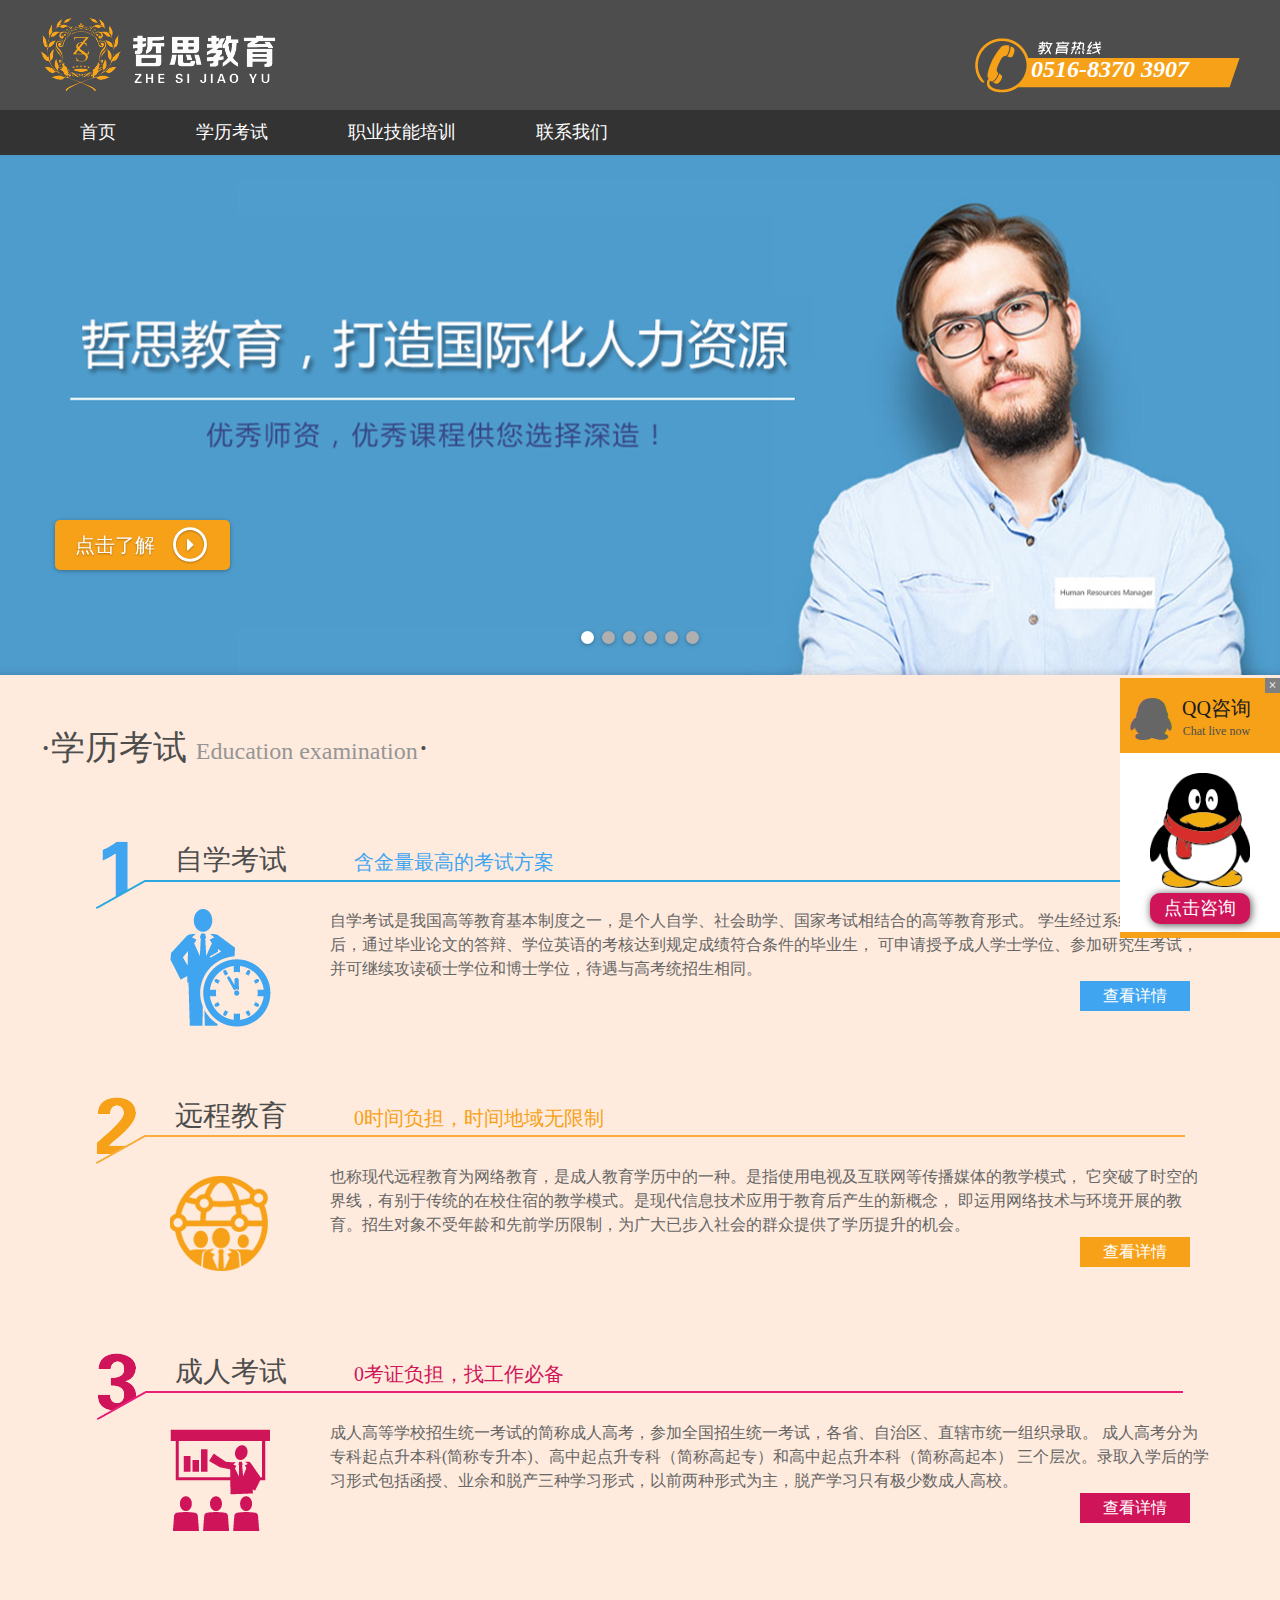
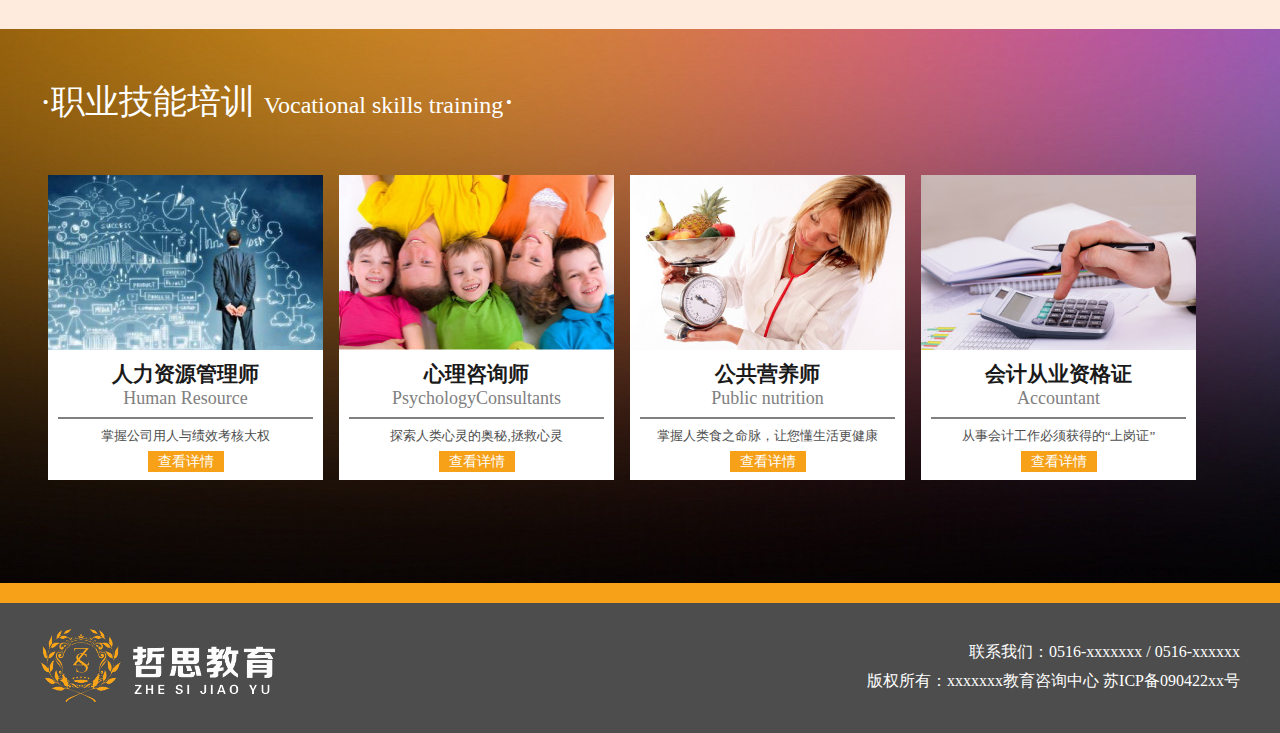
==== commit 8029f2fa: "Update index.html" ====
--- a/index.html
+++ b/index.html
@@ -2,7 +2,7 @@
 <html lang="en">
 <head>
     <meta charset="UTF-8">
-    <title>哲思教育首页</title>
+    <title>xx教育首页</title>
     <link href="css/css.css" rel="stylesheet" type="text/css">
     <link href="css/font-awesome.min.css" rel="stylesheet" type="text/css">
     <script src="js/jquery-1.10.1.min.js"></script>
@@ -13,7 +13,7 @@
     <div class="logo-bar-bg">
         <div class="logo-bar">
             <div class="logo">
-                <img src="images/logo.png" alt="哲思教育">
+                <img src="images/logo.png" alt="xx教育">
             </div>
             <div class="tel-numb">
                 0516-8370 3907
@@ -193,8 +193,8 @@
     <div class="foot-container">
        <a href="#"><img src="images/logo.png"></a>
         <p>
-            联系我们：0516-83703907 / 0516-80407855<br>
-            版权所有：徐州哲思教育咨询中心    苏ICP备09042279号
+            联系我们：0516-xxxxxxx / 0516-xxxxxx<br>
+            版权所有：xxxxxxx教育咨询中心    苏ICP备090422xx号
         </p>
     </div>
 </footer>
@@ -205,9 +205,9 @@
     </div>
     <div class="chat-body">
         <img src="images/qq.png">
-        <a href="http://wpa.qq.com/msgrd?v=3&uin=1175448099&site=qq&menu=yes" target="_blank" >点击咨询</a>
+        <a href="http://wpa.qq.com/msgrd?v=3&uin=xxxxxx&site=qq&menu=yes" target="_blank" >点击咨询</a>
     </div>
 </div>
 <script src="js/linkin.js"></script>
 </body>
-</html>+</html>
